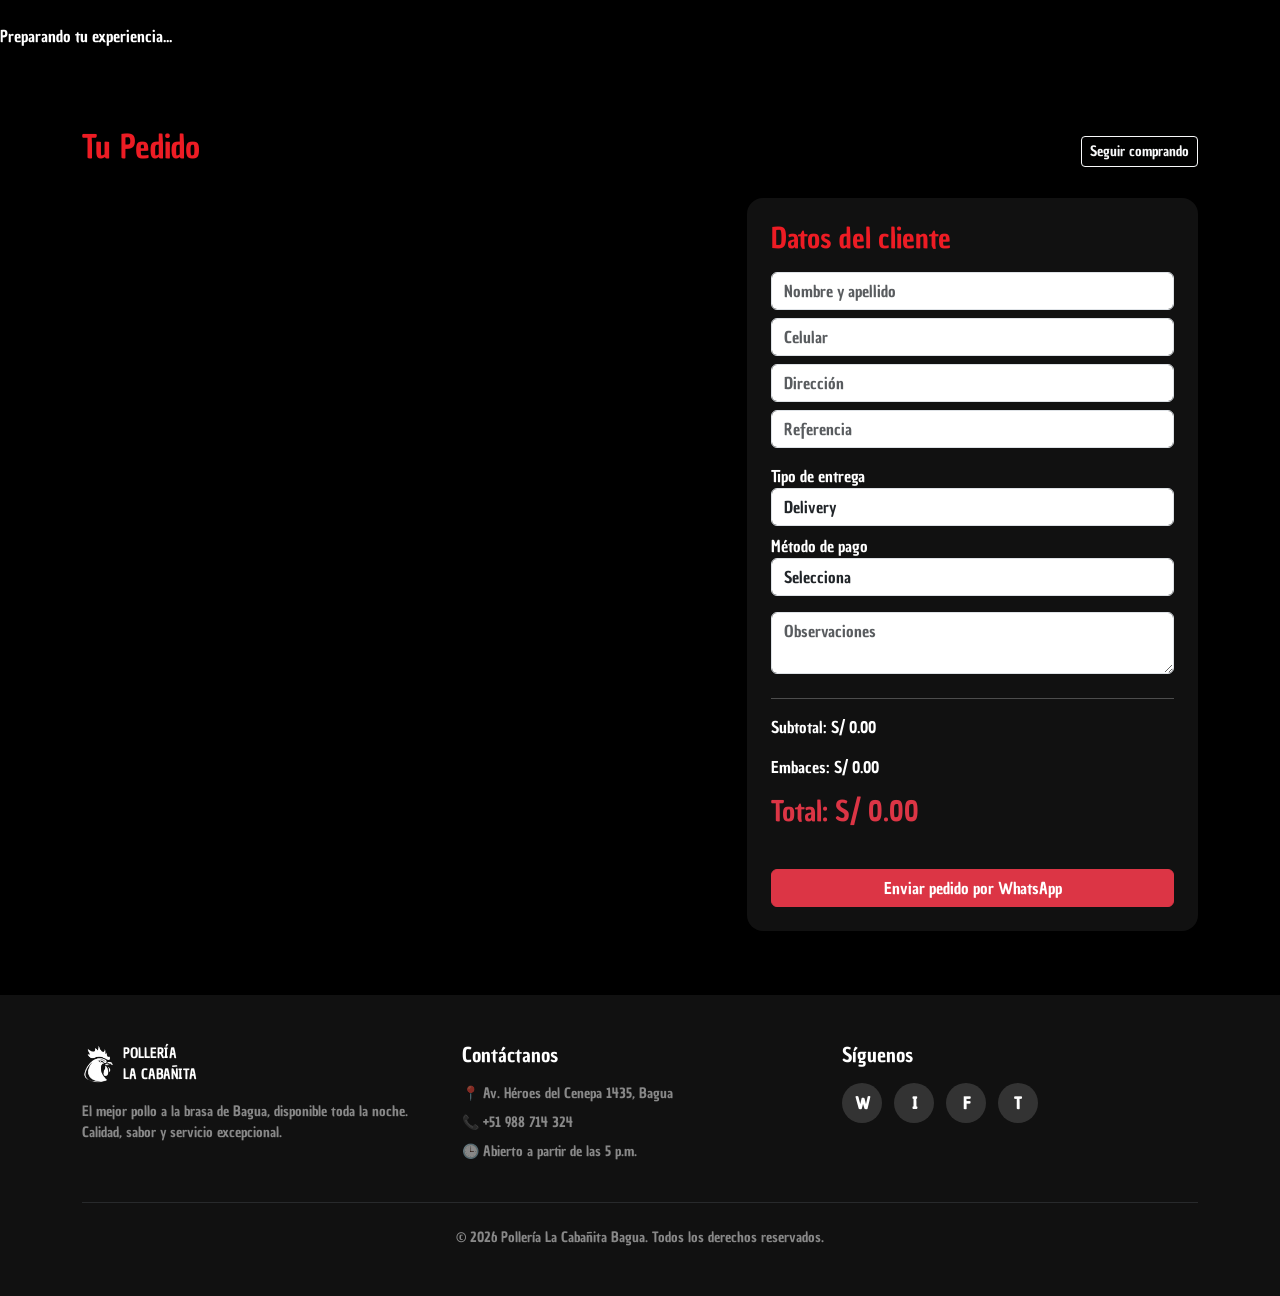
==== carrito.html @ 00429c3f "carga de la pagina" ====
<!DOCTYPE html>
<html lang="es">
 <head>
        <meta charset="UTF-8" />
        <meta name="viewport" content="width=device-width, initial-scale=1.0" />
        <meta
            name="description"
            content="Pollería La Cabañita en Bagua: pollo a la brasa, parrillas, combos y delivery."
        />

        <link rel="preconnect" href="https://fonts.googleapis.com" />
        <link rel="preconnect" href="https://fonts.gstatic.com" crossorigin />

        <link
            href="https://fonts.googleapis.com/css2?family=Chau+Philomene+One:ital@0;1&display=swap"
            rel="stylesheet"
        />

        <link
            href="https://cdn.jsdelivr.net/npm/bootstrap@5.3.3/dist/css/bootstrap.min.css"
            rel="stylesheet"
        />

        <link
            rel="stylesheet"
            href="https://cdn.jsdelivr.net/npm/bootstrap-icons@1.11.3/font/bootstrap-icons.min.css"
        />

        <link
            rel="icon"
            type="image/png"
            sizes="512x512"
            href="imagenes/favicon-cabanita.png"
        />

        <link
            rel="apple-touch-icon"
            href="imagenes/favicon-cabanita.png"
        />

        <link rel="stylesheet" href="style.css" />

        <title>Pollería La Cabañita | Carrito</title>
    </head>





<body>

        <aside id="pageLoader" class="page-loader" aria-hidden="true" aria-label="Cargando página">
            <figure class="loader-content">
                <img
                    src="https://raw.githubusercontent.com/DeysiSanchezHernandez/DESARROLLO_WEB_1/main/imagenes/LOGOBNPOS.png"
                    alt=""
                    class="loader-logo"
                />
                <span class="loader-ring" aria-hidden="true"></span>
                <figcaption>Preparando tu experiencia...</figcaption>
            </figure>
        </aside>




<main class="container section-space">

    <header class="cart-header mb-4">
        <h1 class="h2 title-red">Tu Pedido</h1>
        <a href="menu.html" class="btn btn-outline-light btn-sm">Seguir comprando</a>
    </header>

    <section class="row g-4">

    <!-- ================= LEFT: CARRITO ================= -->
    <section class="col-12 col-lg-7">
        <div id="cartItems"></div>
    </section>

    <!-- ================= RIGHT: FORM ================= -->
    <aside class="col-12 col-lg-5">

        <section class="card cart-summary p-4">

        <h3 class="title-red mb-3">Datos del cliente</h3>

        <input id="nombre" class="form-control mb-2" placeholder="Nombre y apellido">
        <input id="telefono" class="form-control mb-2" placeholder="Celular">

        <input id="direccion" class="form-control mb-2" placeholder="Dirección">
        <input id="referencia" class="form-control mb-2" placeholder="Referencia">

        <!-- tipo entrega -->
        <label class="mt-2">Tipo de entrega</label>
        <select id="entrega" class="form-control mb-2">
            <option value="delivery">Delivery</option>
            <option value="recojo">Recojo en local</option>
        </select>

        <!-- pago -->
        <label>Método de pago</label>
            <select id="pago" class="form-control mb-2">
            <option value="">Selecciona</option>
            <option value="yape">Yape</option>
            <option value="plin">Plin</option>
            <option value="tarjeta">Tarjeta</option>
            <option value="efectivo">Efectivo</option>
            </select>

        <!-- efectivo monto -->
        <input id="monto" class="form-control mb-2 d-none" placeholder="¿Con cuánto pagas?">

        <!-- info pagos -->
        <div id="infoPago" class="small text-warning mb-2"></div>

        <textarea id="detalles" class="form-control mb-2" placeholder="Observaciones"></textarea>

        <hr>

        <div id="resumenTotal" class="mb-3"></div>

        <button class="btn btn-danger w-100 mt-3" onclick="enviarPedido()">
            Enviar pedido por WhatsApp
        </button>

        </section>

        </aside>

    </section>
</main>


<footer class="footer py-5 text-white-50">
        <section class="container">
            <section class="row g-4">
                <aside class="col-12 col-md-4">
                    <section class="footer-brand mb-3">
                        <img src="./imagenes/LOGOBNPOS.png" alt="Logo Blanco" class="footer-logo">
                        <header>
                            <span class="text-white d-block small">POLLERÍA</span>
                            <span class="text-white d-block small">LA CABAÑITA</span>
                        </header>
                    </section>
                    <p class="small">El mejor pollo a la brasa de Bagua, disponible toda la noche. Calidad, sabor y servicio excepcional.</p>
                </aside>

                <section class="col-12 col-md-4">
                    <h4 class="h5 text-white mb-3">Contáctanos</h4>
                    <ul class="list-unstyled small">
                        <li class="mb-2">📍 Av. Héroes del Cenepa 1435, Bagua</li>
                        <li class="mb-2">📞 +51 988 714 324</li>
                        <li class="mb-2">🕒 Abierto a partir de las 5 p.m.</li>
                    </ul>
                </section>

                <section class="col-12 col-md-4">
                    <h4 class="h5 text-white mb-3">Síguenos</h4>
                    <nav class="social-nav" aria-label="Redes sociales">
                        <a href="https://wa.me/51930838877" target="_blank" class="social-icon-circle" title="WhatsApp">W</a>
                        <a href="https://www.instagram.com/polleria_la_cabanita/" target="_blank" class="social-icon-circle" title="Instagram">I</a>
                        <a href="https://web.facebook.com/" target="_blank" class="social-icon-circle" title="Facebook">F</a>
                        <a href="https://www.tiktok.com/" target="_blank" class="social-icon-circle" title="TikTok">T</a>
                    </nav>
                </section>
            </section>

            <hr class="border-secondary my-4">
            <p class="text-center small text-white-50 mb-0">&copy; 2026 Pollería La Cabañita Bagua. Todos los derechos reservados.</p>
        </section>
    </footer>

    
<script src="https://cdn.jsdelivr.net/npm/bootstrap@5.3.2/dist/js/bootstrap.bundle.min.js"></script>
<script src="app.js"></script>
</body>
</html>
---- style.css ----
@import url('https://fonts.googleapis.com/css2?family=Chau+Philomene+One:ital@0;1&display=swap');

:root {
  --rojo-cabanita: #ed1c24;
  --rojo-oscuro: #bd2130;
  --negro-principal: #000000;
  --negro-suave: #111111;
  --vino: #460d0d;
  --blanco: #ffffff;
  --gris-claro: #f8f9fa;
  --fuente-principal: 'Chau Philomene One', sans-serif;
}

* {
  box-sizing: border-box;
}

html {
  scroll-behavior: smooth;
  scroll-padding-top: 130px;
}

body {
  margin: 0;
  overflow-x: hidden;
  font-family: var(--fuente-principal);
  background-color: var(--negro-principal);
  color: var(--blanco);
}

img {
  max-width: 100%;
  height: auto;
}

a {
  text-decoration: none;
}

.header {
  background-color: var(--negro-principal);
  box-shadow: 0 2px 10px rgba(255, 255, 255, 0.08);
  z-index: 1030;
}

.brand-link {
  display: inline-flex;
  align-items: center;
  gap: 0.5rem;
}

.brand-logo {
  height: 39px;
  width: auto;
  object-fit: contain;
}

.brand-name {
  display: flex;
  flex-direction: column;
  line-height: 1.05;
}

.logo-title,
.title-red {
  color: var(--rojo-cabanita) !important;
}

.logo-subtitle {
  color: var(--blanco);
  font-size: 0.85rem;
}

.nav-link {
  color: rgba(255, 255, 255, 0.85) !important;
  transition: color 0.3s ease;
}

.nav-link:hover,
.nav-link.active {
  color: var(--rojo-cabanita) !important;
}

.nav-cart {
  color: #ffc107 !important;
}

.hero {
  display: flex;
  align-items: center;
  min-height: 55vh;
  padding: 4rem 0;
  background-size: cover;
  background-position: center;
  background-repeat: no-repeat;
}

.hero-home {
  min-height: 70vh;
  background-image: linear-gradient(rgba(0, 0, 0, 0.72), rgba(0, 0, 0, 0.72)), url('./imagenes/FONDOINDEX.png');
}

.hero-menu {
  background-image: linear-gradient(rgba(0, 0, 0, 0.74), rgba(0, 0, 0, 0.74)), url('./imagenes/FONDOMENÚ.png');
}

.hero-nosotros {
  background-image: linear-gradient(rgba(0, 0, 0, 0.74), rgba(0, 0, 0, 0.74)), url('./imagenes/FONDOINDEX.png');
}

.hero-contact {
  background-image: linear-gradient(rgba(0, 0, 0, 0.74), rgba(0, 0, 0, 0.74)), url('./imagenes/FONDOINDEX.png');
}

.hero-actions {
  display: flex;
  flex-direction: column;
  gap: 1rem;
  align-items: center;
}

.section-space {
  padding-top: 4rem;
  padding-bottom: 4rem;
}

.section-dark {
  background-color: var(--negro-suave);
}

.btn-cabanita {
  background-color: var(--rojo-cabanita) !important;
  color: var(--blanco) !important;
  border: none !important;
  padding: 0.65rem 1.5rem;
  border-radius: 0.5rem;
  transition: background-color 0.3s ease, transform 0.2s ease;
}

.btn-cabanita:hover {
  background-color: var(--rojo-oscuro) !important;
  color: var(--blanco) !important;
  transform: translateY(-2px);
}

.btn-whatsapp {
  display: inline-flex;
  align-items: center;
  justify-content: center;
  background-color: #25d366;
  color: var(--blanco) !important;
  font-weight: 600;
  border: none;
  border-radius: 999px;
  padding: 0.75rem 1.5rem;
  transition: background-color 0.3s ease, transform 0.2s ease;
}

.btn-whatsapp:hover {
  background-color: #20ba5a;
  transform: translateY(-2px);
}

.card {
  border: none;
  border-radius: 1rem;
  overflow: hidden;
}

.card-img-top {
  height: 220px;
  object-fit: cover;
}

.product-card {
  background-color: var(--blanco);
  color: #1a1a1a;
}

.product-card .card-title,
.product-card .card-text {
  color: #1a1a1a;
}

.card-footer-action {
  display: flex;
  flex-direction: column;
  gap: 1rem;
  margin-top: 1rem;
}

.testimonial-card {
  background-color: var(--vino);
  color: #ececec;
}

.testimonial-card .blockquote-footer {
  color: var(--rojo-cabanita);
}

.testimonial-card small {
  color: #b89494;
}

.benefit-card,
.mission-card {
  background-color: var(--vino);
  color: var(--blanco);
}

.icon-circle,
.info-icon {
  display: inline-flex;
  align-items: center;
  justify-content: center;
  width: 60px;
  min-width: 60px;
  height: 60px;
  margin-bottom: 1rem;
  border-radius: 50%;
  font-size: 2rem;
  background-color: rgba(237, 28, 36, 0.15);
}

.mission-heading,
.contact-item {
  display: flex;
  align-items: flex-start;
  gap: 1rem;
}

.menu-tabs {
  gap: 0.5rem;
  overflow-x: auto;
  scrollbar-width: none;
}

.menu-tabs::-webkit-scrollbar {
  display: none;
}

.menu-category {
  margin-bottom: 4rem;
}

.menu-category-title {
  border-bottom: 1px solid #6c757d;
  padding-bottom: 0.75rem;
  margin-bottom: 1.5rem;
}

.cart-header {
  display: flex;
  flex-direction: column;
}

.cart-card {
  background-color: var(--blanco);
  color: #1a1a1a;
}

.cart-item-content {
  display: flex;
  flex-direction: column;
  gap: 1rem;
}

.cart-item-actions {
  display: flex;
  flex-direction: column;
  gap: 0.75rem;
  align-items: flex-start;
}

.cart-summary {
  background-color: var(--negro-suave);
  color: var(--blanco);
}

.summary-row {
  display: flex;
  justify-content: space-between;
  gap: 1rem;
  margin-bottom: 0.75rem;
}

.total-row {
  align-items: center;
  font-size: 1.25rem;
  font-weight: bold;
}

.values-list {
  max-width: 820px;
}

.value-row {
  display: flex;
  flex-direction: column;
  gap: 0.5rem;
  padding: 1rem 0;
  border-bottom: 1px dashed #6c757d;
}

.value-dot {
  display: none;
}

.team-img {
  height: 260px;
  object-fit: cover;
}

.map-frame {
  height: 320px;
  border-radius: 1rem;
  overflow: hidden;
  background-color: var(--gris-claro);
}

.map-frame img {
  width: 100%;
  height: 100%;
  object-fit: contain;
}

.faq-box {
  max-width: 820px;
}

.accordion-button {
  color: #1a1a1a !important;
  background-color: var(--blanco) !important;
}

.accordion-button:not(.collapsed) {
  color: var(--rojo-cabanita) !important;
  background-color: rgba(237, 28, 36, 0.12) !important;
  box-shadow: none !important;
}

.accordion-button:focus {
  box-shadow: 0 0 0 0.25rem rgba(237, 28, 36, 0.25) !important;
}

.footer {
  background-color: var(--negro-suave);
}

.footer-brand {
  display: flex;
  align-items: center;
  gap: 0.5rem;
}

.footer-logo {
  height: 39px;
  width: auto;
  object-fit: contain;
}

.social-nav {
  display: flex;
  gap: 0.75rem;
  flex-wrap: wrap;
}

.social-icon-circle {
  display: inline-flex;
  align-items: center;
  justify-content: center;
  width: 40px;
  height: 40px;
  background-color: #333333;
  color: var(--blanco);
  border-radius: 50%;
  font-weight: bold;
  transition: background-color 0.3s ease, transform 0.2s ease;
}

.social-icon-circle:hover {
  background-color: var(--rojo-cabanita);
  color: var(--blanco);
  transform: translateY(-2px);
}

@media (min-width: 768px) {
  .hero-actions {
    flex-direction: row;
    justify-content: center;
  }

  .hero {
    min-height: 60vh;
  }

  .hero-home {
    min-height: 74vh;
  }

  .card-img-top {
    height: 240px;
  }

  .card-footer-action {
    flex-direction: row;
    align-items: center;
    justify-content: space-between;
  }

  .cart-header {
    flex-direction: row;
    align-items: center;
    justify-content: space-between;
  }

  .cart-item-content {
    flex-direction: row;
    align-items: center;
    justify-content: space-between;
  }

  .cart-item-actions {
    flex-direction: row;
    align-items: center;
    justify-content: space-between;
  }

  .value-row {
    flex-direction: row;
    align-items: center;
    justify-content: space-between;
  }

  .value-dot {
    display: block;
    flex-grow: 1;
    border-bottom: 2px dotted #6c757d;
    margin: 0 1rem;
  }

  .map-frame {
    height: 420px;
  }
}

@media (min-width: 1024px) {
  .hero {
    min-height: 65vh;
  }

  .hero-home {
    min-height: 78vh;
  }

  .card-img-top {
    height: 260px;
  }

  .brand-logo {
    height: 39px;
    width: auto;
  }

  .logo-subtitle {
    font-size: 0.95rem;
  }
}

.mobile-carousel {
  padding-bottom: 3.5rem;
}

.mobile-carousel .carousel-inner {
  overflow: visible;
}

.mobile-slide-card {
  min-height: 240px;
  display: flex;
  flex-direction: column;
  justify-content: space-between;
}

.mobile-carousel-indicators {
  position: static;
  margin-top: 1.25rem;
  margin-bottom: 0;
}

.mobile-carousel-indicators [data-bs-target] {
  width: 11px;
  height: 11px;
  border-radius: 50%;
  background-color: var(--rojo-cabanita);
}

.mobile-carousel-control {
  top: auto;
  bottom: 0;
  width: 2.4rem;
  height: 2.4rem;
  border-radius: 50%;
  background-color: rgba(237, 28, 36, 0.85);
  opacity: 1;
}

.mobile-carousel .carousel-control-prev {
  left: calc(50% - 4rem);
}

.mobile-carousel .carousel-control-next {
  right: calc(50% - 4rem);
}

.badge-cart {
  background-color: red;
  color: white;
  font-size: 12px;
  padding: 3px 7px;
  border-radius: 50%;
  margin-left: 6px;
  display: inline-block;
  min-width: 20px;
  text-align: center;
}
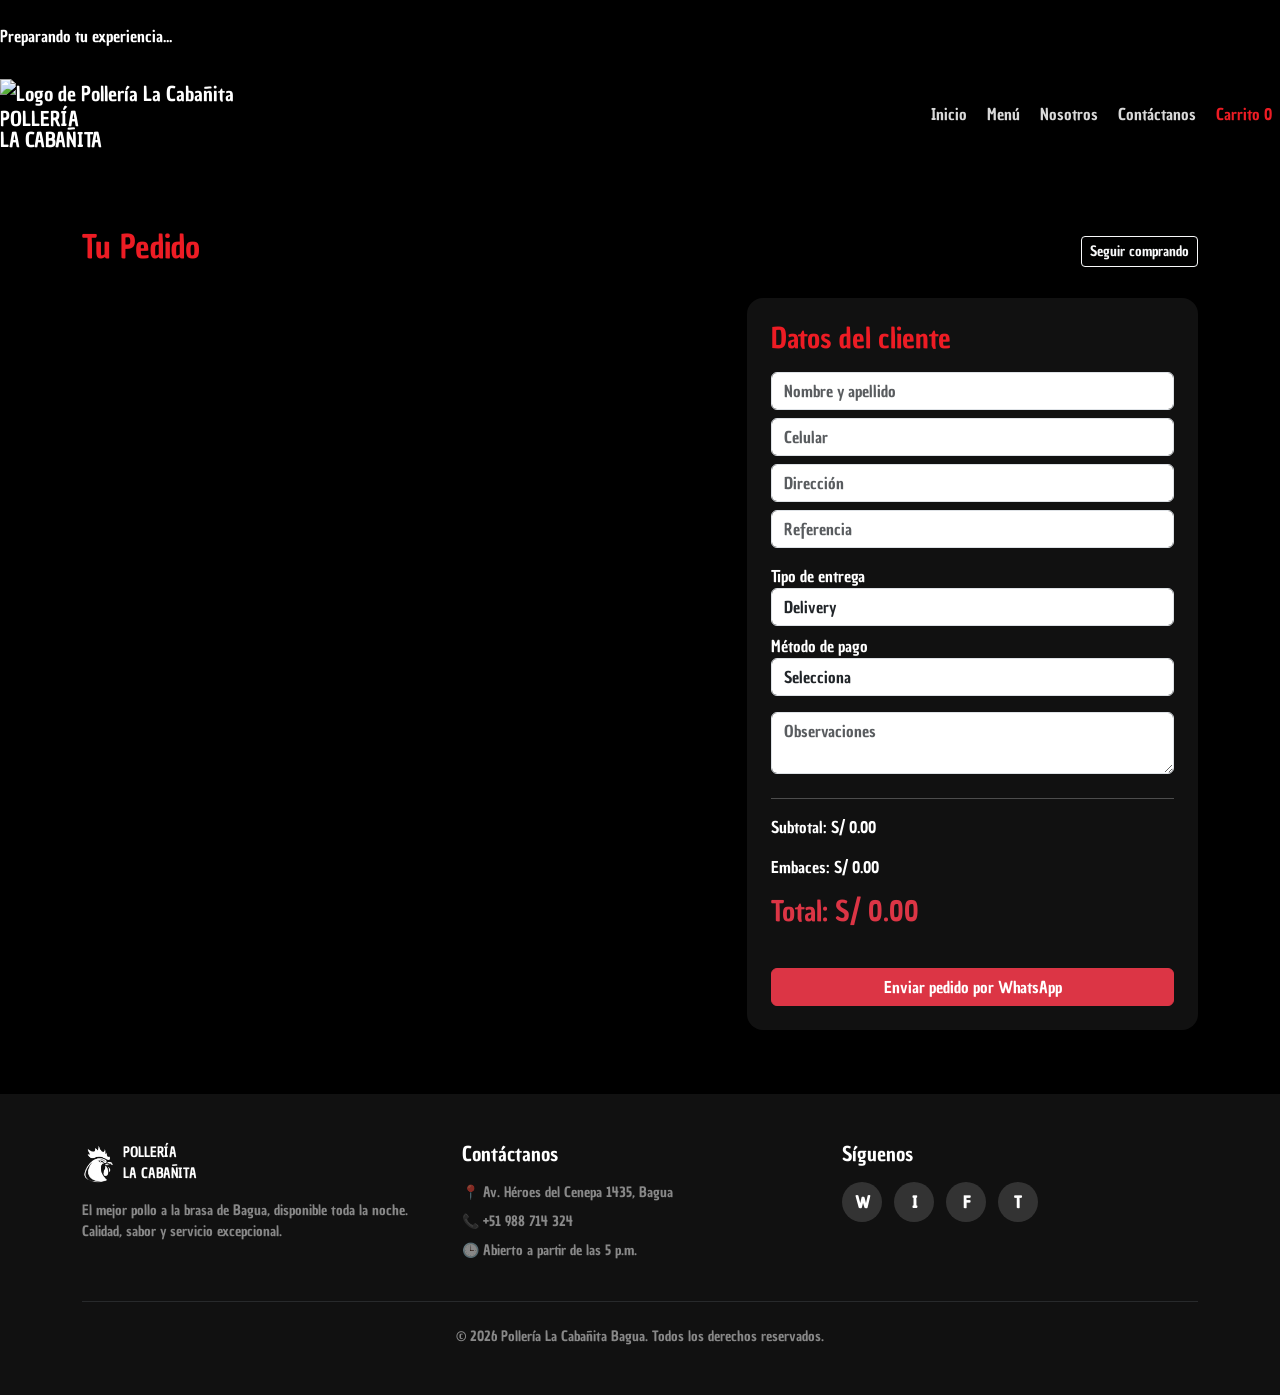
==== commit 82f6f4c1: "modificasion del menu principal" ====
--- a/carrito.html
+++ b/carrito.html
@@ -60,6 +60,51 @@
                 <figcaption>Preparando tu experiencia...</figcaption>
             </figure>
         </aside>
+
+
+        
+
+        <header class="site-header sticky-top">
+            <nav
+                class="navbar navbar-expand-lg navbar-dark container-fluid py-2"
+                aria-label="Navegación principal"
+            >
+                <a class="navbar-brand brand" href="index.html">
+                    <img
+                        src="https://raw.githubusercontent.com/DeysiSanchezHernandez/DESARROLLO_WEB_1/main/imagenes/LOGOBNPOS.png"
+                        alt="Logo de Pollería La Cabañita"
+                    /><span class="brand-name" aria-label="Pollería La Cabañita"><span>POLLERÍA</span><span>LA CABAÑITA</span></span></a
+                >
+                <button
+                    class="navbar-toggler"
+                    type="button"
+                    data-bs-toggle="collapse"
+                    data-bs-target="#menuPrincipal"
+                    aria-controls="menuPrincipal"
+                    aria-expanded="false"
+                    aria-label="Abrir navegación"
+                >
+                    <span class="navbar-toggler-icon"></span>
+                </button>
+                <section class="collapse navbar-collapse" id="menuPrincipal">
+                    <ul class="navbar-nav ms-auto align-items-lg-center gap-lg-1">
+                        <li class="nav-item"><a class="nav-link" href="index.html">Inicio</a></li>
+                        <li class="nav-item"><a class="nav-link" href="menu.html">Menú</a></li>
+                        <li class="nav-item">
+                            <a class="nav-link" href="nosotros.html">Nosotros</a>
+                        </li>
+                        <li class="nav-item">
+                            <a class="nav-link" href="contactanos.html">Contáctanos</a>
+                        </li>
+                        <li class="nav-item">
+                            <a class="nav-link active" href="carrito.html"
+                                >Carrito <span id="cartCount" class="cart-count">0</span></a
+                            >
+                        </li>
+                    </ul>
+                </section>
+            </nav>
+        </header>
 
 
 
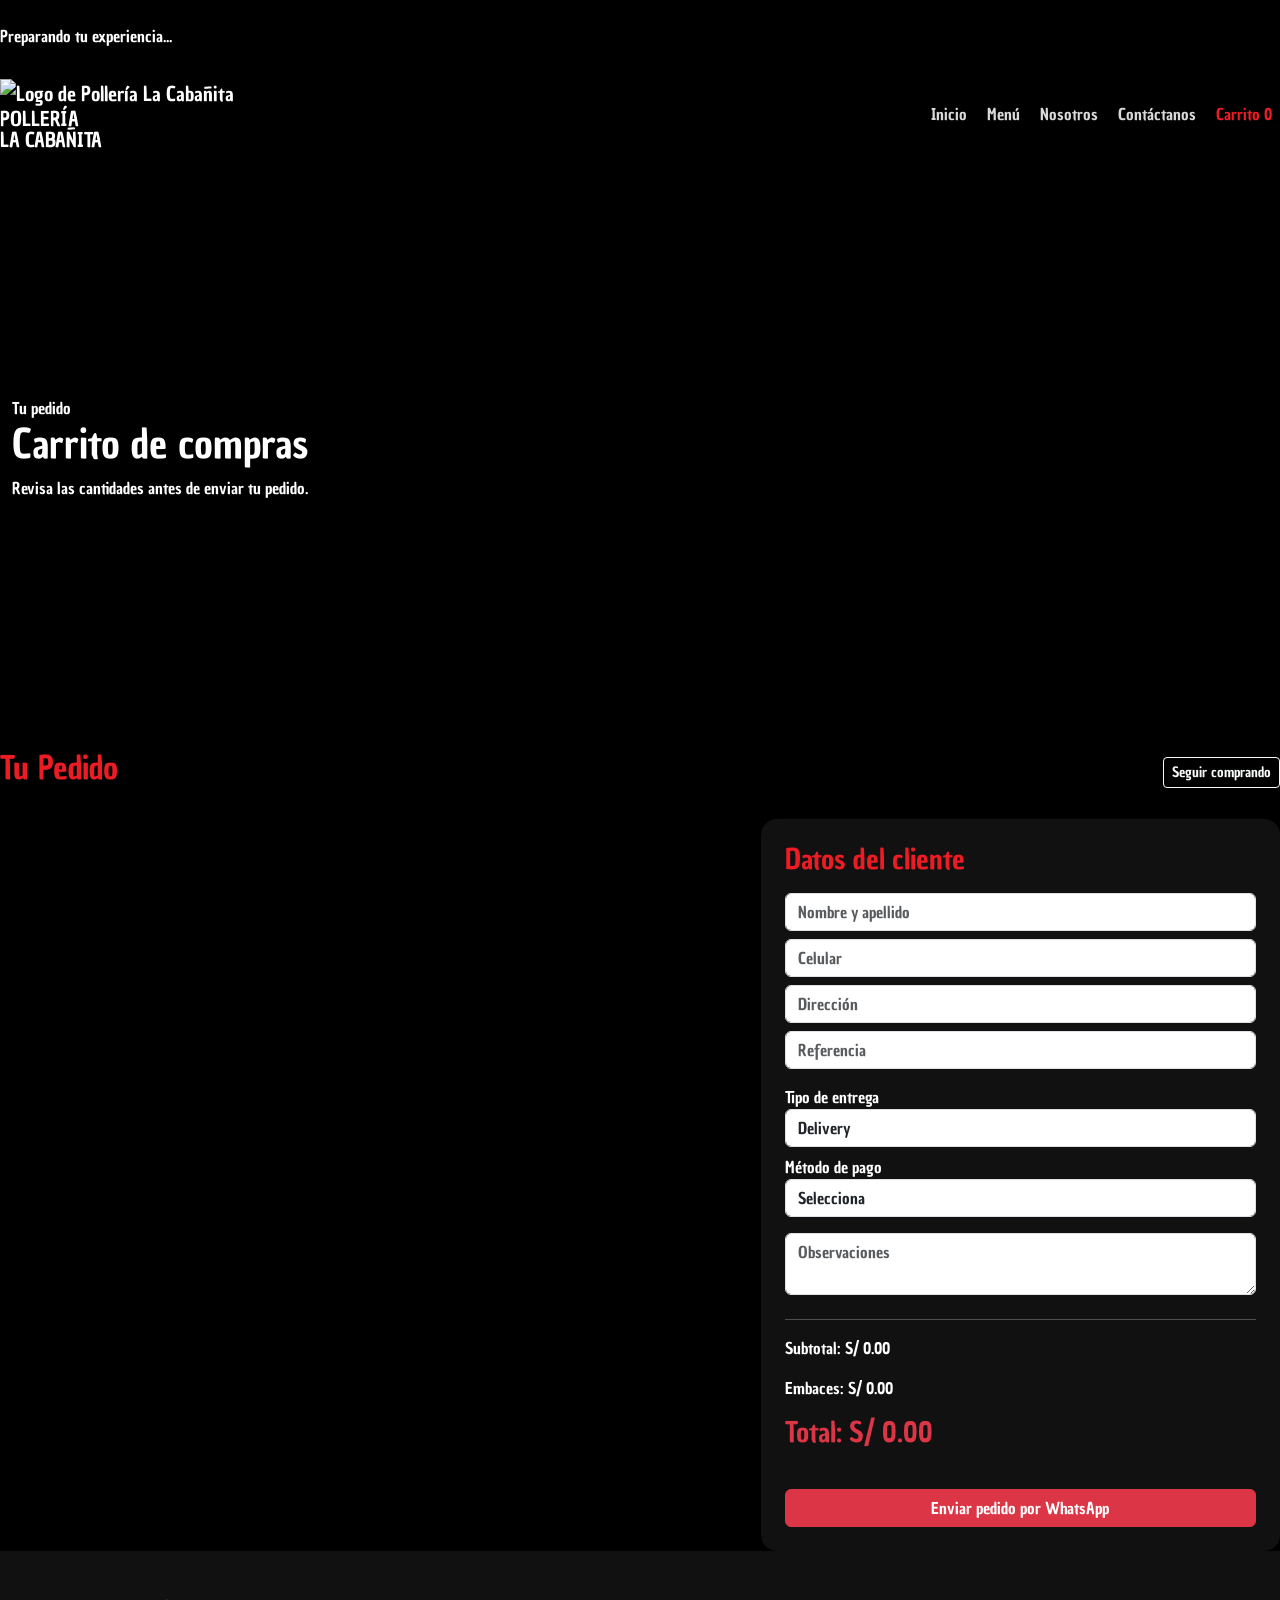
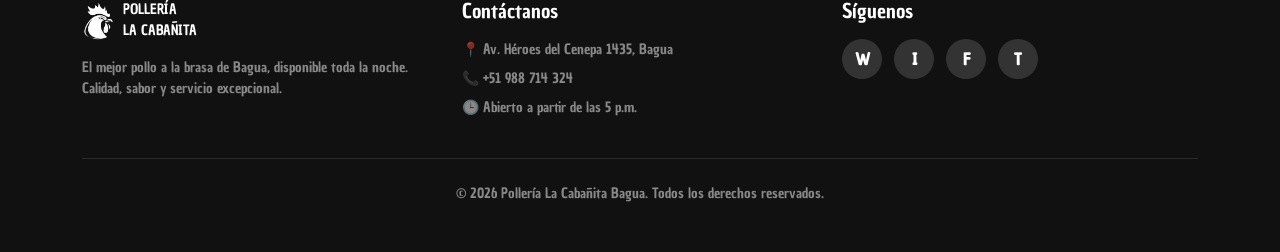
==== commit 2bbe4711: "nuvo titulos de carrito para ,mejorar la experiensia" ====
--- a/carrito.html
+++ b/carrito.html
@@ -62,7 +62,7 @@
         </aside>
 
 
-        
+
 
         <header class="site-header sticky-top">
             <nav
@@ -109,7 +109,17 @@
 
 
 
-<main class="container section-space">
+<main>
+
+            <section class="hero compact hero-cart">
+                <article class="container-fluid hero-content">
+                    <span class="eyebrow">Tu pedido</span>
+                    <h1>Carrito de compras</h1>
+                    <p>Revisa las cantidades antes de enviar tu pedido.</p>
+                </article>
+            </section>
+
+
 
     <header class="cart-header mb-4">
         <h1 class="h2 title-red">Tu Pedido</h1>
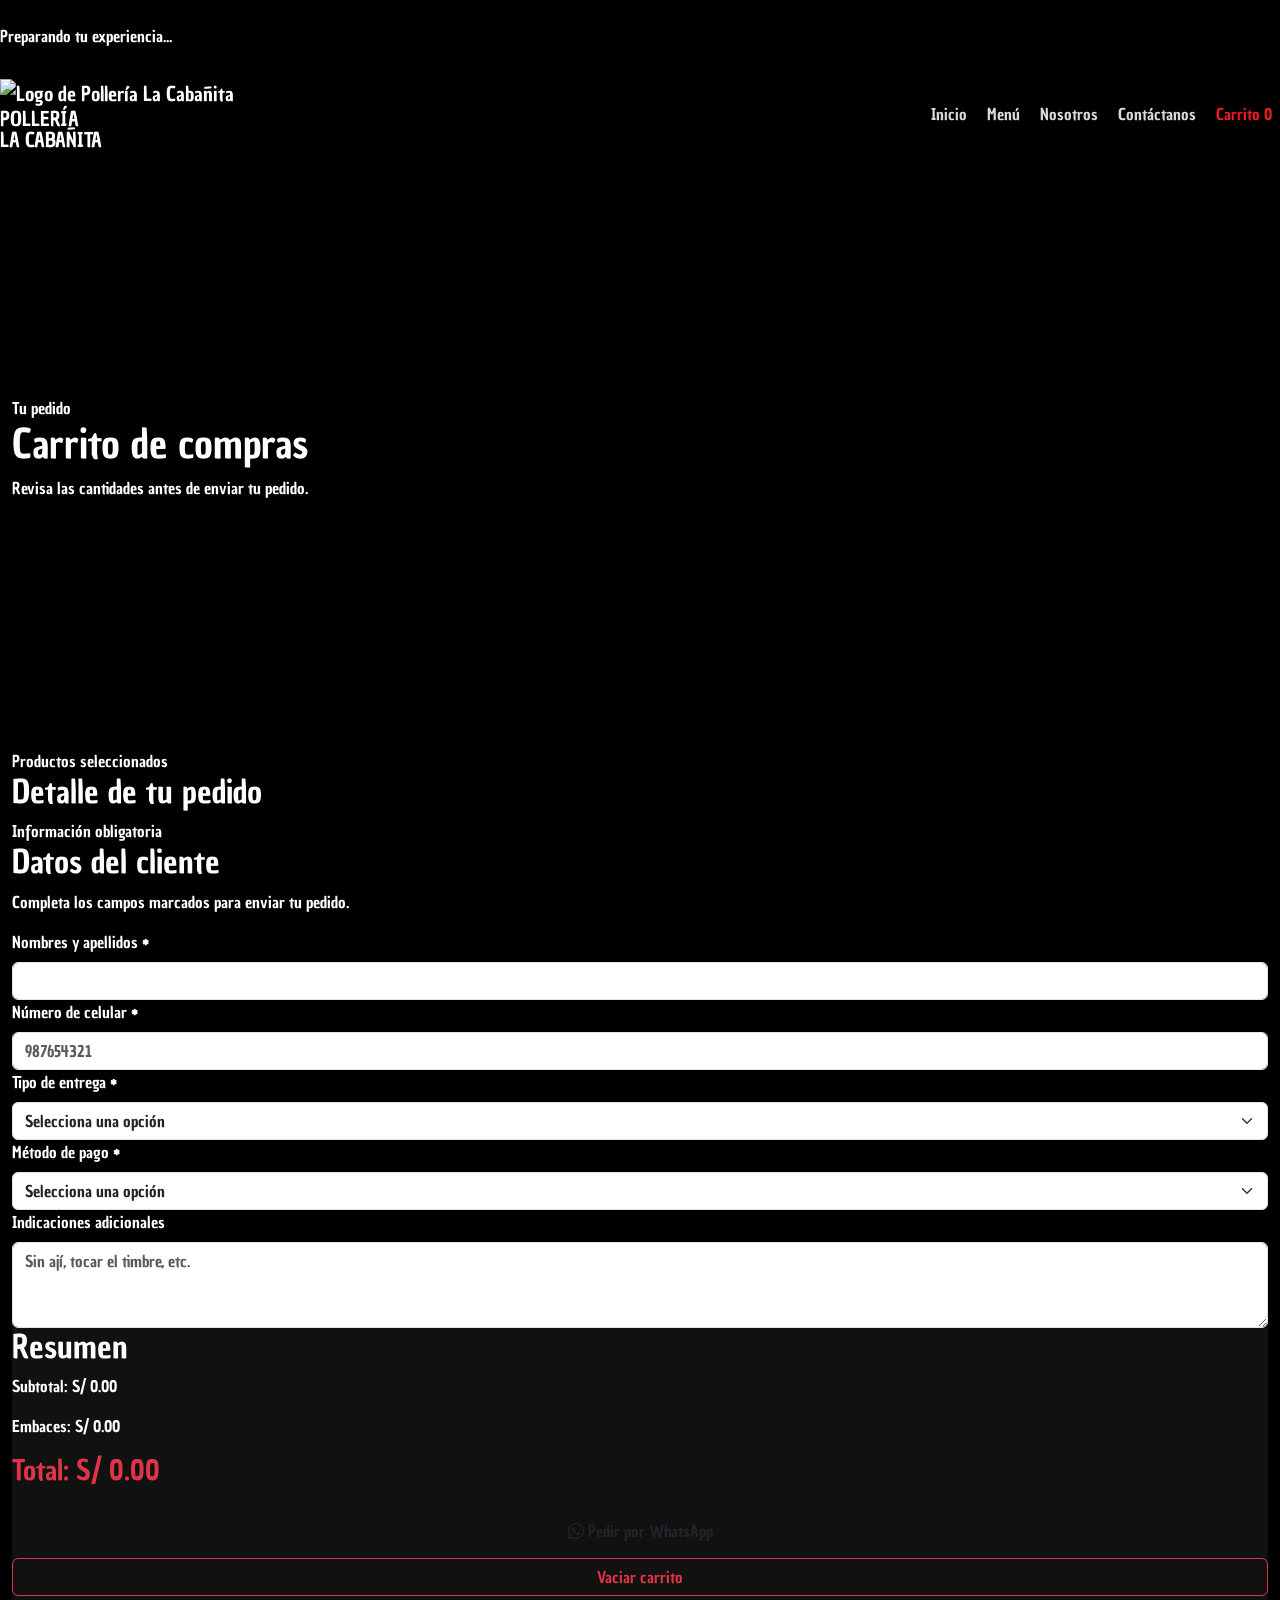
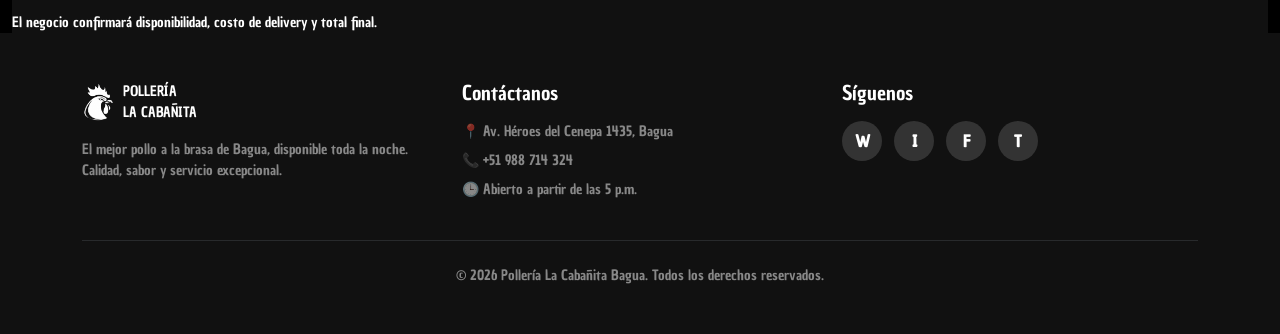
==== commit 6168ec50: "nuevo formulario para pedir los datos de los clientes" ====
--- a/carrito.html
+++ b/carrito.html
@@ -120,71 +120,189 @@
             </section>
 
 
-
-    <header class="cart-header mb-4">
-        <h1 class="h2 title-red">Tu Pedido</h1>
-        <a href="menu.html" class="btn btn-outline-light btn-sm">Seguir comprando</a>
-    </header>
-
-    <section class="row g-4">
-
-    <!-- ================= LEFT: CARRITO ================= -->
-    <section class="col-12 col-lg-7">
-        <div id="cartItems"></div>
-    </section>
-
-    <!-- ================= RIGHT: FORM ================= -->
-    <aside class="col-12 col-lg-5">
-
-        <section class="card cart-summary p-4">
-
-        <h3 class="title-red mb-3">Datos del cliente</h3>
-
-        <input id="nombre" class="form-control mb-2" placeholder="Nombre y apellido">
-        <input id="telefono" class="form-control mb-2" placeholder="Celular">
-
-        <input id="direccion" class="form-control mb-2" placeholder="Dirección">
-        <input id="referencia" class="form-control mb-2" placeholder="Referencia">
-
-        <!-- tipo entrega -->
-        <label class="mt-2">Tipo de entrega</label>
-        <select id="entrega" class="form-control mb-2">
-            <option value="delivery">Delivery</option>
-            <option value="recojo">Recojo en local</option>
-        </select>
-
-        <!-- pago -->
-        <label>Método de pago</label>
-            <select id="pago" class="form-control mb-2">
-            <option value="">Selecciona</option>
-            <option value="yape">Yape</option>
-            <option value="plin">Plin</option>
-            <option value="tarjeta">Tarjeta</option>
-            <option value="efectivo">Efectivo</option>
-            </select>
-
-        <!-- efectivo monto -->
-        <input id="monto" class="form-control mb-2 d-none" placeholder="¿Con cuánto pagas?">
-
-        <!-- info pagos -->
-        <div id="infoPago" class="small text-warning mb-2"></div>
-
-        <textarea id="detalles" class="form-control mb-2" placeholder="Observaciones"></textarea>
-
-        <hr>
-
-        <div id="resumenTotal" class="mb-3"></div>
-
-        <button class="btn btn-danger w-100 mt-3" onclick="enviarPedido()">
-            Enviar pedido por WhatsApp
-        </button>
-
-        </section>
-
-        </aside>
-
-    </section>
-</main>
+    <section class="section cart-page">
+                <article class="container-fluid">
+                    <section class="cart-page-grid" aria-label="Pedido y datos del cliente">
+                        <section class="cart-column">
+                            <header class="cart-column-header">
+                                <span class="eyebrow">Productos seleccionados</span>
+                                <h2>Detalle de tu pedido</h2>
+                            </header>
+                            <section id="cartItems" class="cart-list" aria-live="polite"></section>
+                        </section>
+                        <aside class="checkout-column" aria-label="Datos para completar el pedido">
+                            <form id="formPedido" class="customer-form" novalidate>
+                                <header class="checkout-header">
+                                    <span class="eyebrow">Información obligatoria</span>
+                                    <h2>Datos del cliente</h2>
+                                    <p>Completa los campos marcados para enviar tu pedido.</p>
+                                </header>
+                                <fieldset class="customer-fields">
+                                    <legend class="visually-hidden">Información personal</legend>
+                                    <label class="form-label" for="clienteNombre"
+                                        >Nombres y apellidos *</label
+                                    >
+                                    <input
+                                        class="form-control"
+                                        id="clienteNombre"
+                                        name="clienteNombre"
+                                        type="text"
+                                        minlength="3"
+                                        maxlength="80"
+                                        autocomplete="name"
+                                        required
+                                    />
+                                    <p class="invalid-feedback">Escribe tus nombres y apellidos.</p>
+                                    <label class="form-label" for="clienteTelefono"
+                                        >Número de celular *</label
+                                    >
+                                    <input
+                                        class="form-control"
+                                        id="clienteTelefono"
+                                        name="clienteTelefono"
+                                        type="tel"
+                                        inputmode="numeric"
+                                        pattern="[0-9]{9}"
+                                        maxlength="9"
+                                        autocomplete="tel"
+                                        placeholder="987654321"
+                                        required
+                                    />
+                                    <p class="invalid-feedback">
+                                        Ingresa un celular peruano de 9 dígitos.
+                                    </p>
+                                    <label class="form-label" for="tipoEntrega"
+                                        >Tipo de entrega *</label
+                                    >
+                                    <select
+                                        class="form-select"
+                                        id="tipoEntrega"
+                                        name="tipoEntrega"
+                                        required
+                                    >
+                                        <option value="">Selecciona una opción</option>
+                                        <option value="Delivery">Delivery</option>
+                                        <option value="Recojo en tienda">Recojo en tienda</option>
+                                    </select>
+                                    <p class="invalid-feedback">Selecciona el tipo de entrega.</p>
+                                    <section id="camposDelivery" class="delivery-fields" hidden>
+                                        <label class="form-label" for="clienteDireccion"
+                                            >Dirección de entrega *</label
+                                        >
+                                        <input
+                                            class="form-control"
+                                            id="clienteDireccion"
+                                            name="clienteDireccion"
+                                            type="text"
+                                            maxlength="140"
+                                            autocomplete="street-address"
+                                            placeholder="Calle, avenida, número y sector"
+                                        />
+                                        <label class="form-label" for="clienteReferencia"
+                                            >Referencia *</label
+                                        >
+                                        <textarea
+                                            class="form-control"
+                                            id="clienteReferencia"
+                                            name="clienteReferencia"
+                                            rows="3"
+                                            maxlength="180"
+                                            placeholder="Frente a..., cerca de..."
+                                        ></textarea>
+                                    </section>
+                                    <label class="form-label" for="metodoPago"
+                                        >Método de pago *</label
+                                    >
+                                    <select
+                                        class="form-select"
+                                        id="metodoPago"
+                                        name="metodoPago"
+                                        required
+                                    >
+                                        <option value="">Selecciona una opción</option>
+                                        <option value="Efectivo">Efectivo</option>
+                                        <option value="Yape">Yape</option>
+                                        <option value="Plin">Plin</option>
+                                        <option value="Tarjeta">Tarjeta</option>
+                                    </select>
+                                    <p class="invalid-feedback">Selecciona un método de pago.</p>
+                                    <section id="camposEfectivo" class="cash-fields" hidden>
+                                        <label class="form-label" for="montoEfectivo"
+                                            >¿Con cuánto pagará? *</label
+                                        >
+                                        <input
+                                            class="form-control"
+                                            id="montoEfectivo"
+                                            name="montoEfectivo"
+                                            type="number"
+                                            min="0"
+                                            step="0.10"
+                                            inputmode="decimal"
+                                            placeholder="Ejemplo: 50.00"
+                                        />
+                                        <p
+                                            id="mensajeVuelto"
+                                            class="change-message"
+                                            aria-live="polite"
+                                        ></p>
+                                    </section>
+                                    <label class="form-label" for="clienteNotas"
+                                        >Indicaciones adicionales</label
+                                    >
+                                    <textarea
+                                        class="form-control"
+                                        id="clienteNotas"
+                                        name="clienteNotas"
+                                        rows="3"
+                                        maxlength="220"
+                                        placeholder="Sin ají, tocar el timbre, etc."
+                                    ></textarea>
+                                </fieldset>
+                                <section class="cart-summary">
+                                    <h2>Resumen</h2>
+                                    <section id="resumenTotal" aria-live="polite"></section>
+                                    <button
+                                        id="btnWhatsapp"
+                                        class="btn btn-brand w-100 mt-3"
+                                        type="submit"
+                                    >
+                                        <i class="bi bi-whatsapp" aria-hidden="true"></i> Pedir por
+                                        WhatsApp
+                                    </button>
+                                    <button
+                                        id="vaciarCarrito"
+                                        class="btn btn-outline-danger w-100 mt-2"
+                                        type="button"
+                                    >
+                                        Vaciar carrito
+                                    </button>
+                                    <p
+                                        id="mensajePedido"
+                                        class="form-message mt-3 mb-0"
+                                        aria-live="assertive"
+                                    ></p>
+                                    <small class="d-block mt-3"
+                                        >El negocio confirmará disponibilidad, costo de delivery y
+                                        total final.</small
+                                    >
+                                </section>
+                            </form>
+                        </aside>
+                    </section>
+                </article>
+            </section>
+        </main>
+
+
+
+
+
+
+
+
+
+
+
 
 
 <footer class="footer py-5 text-white-50">
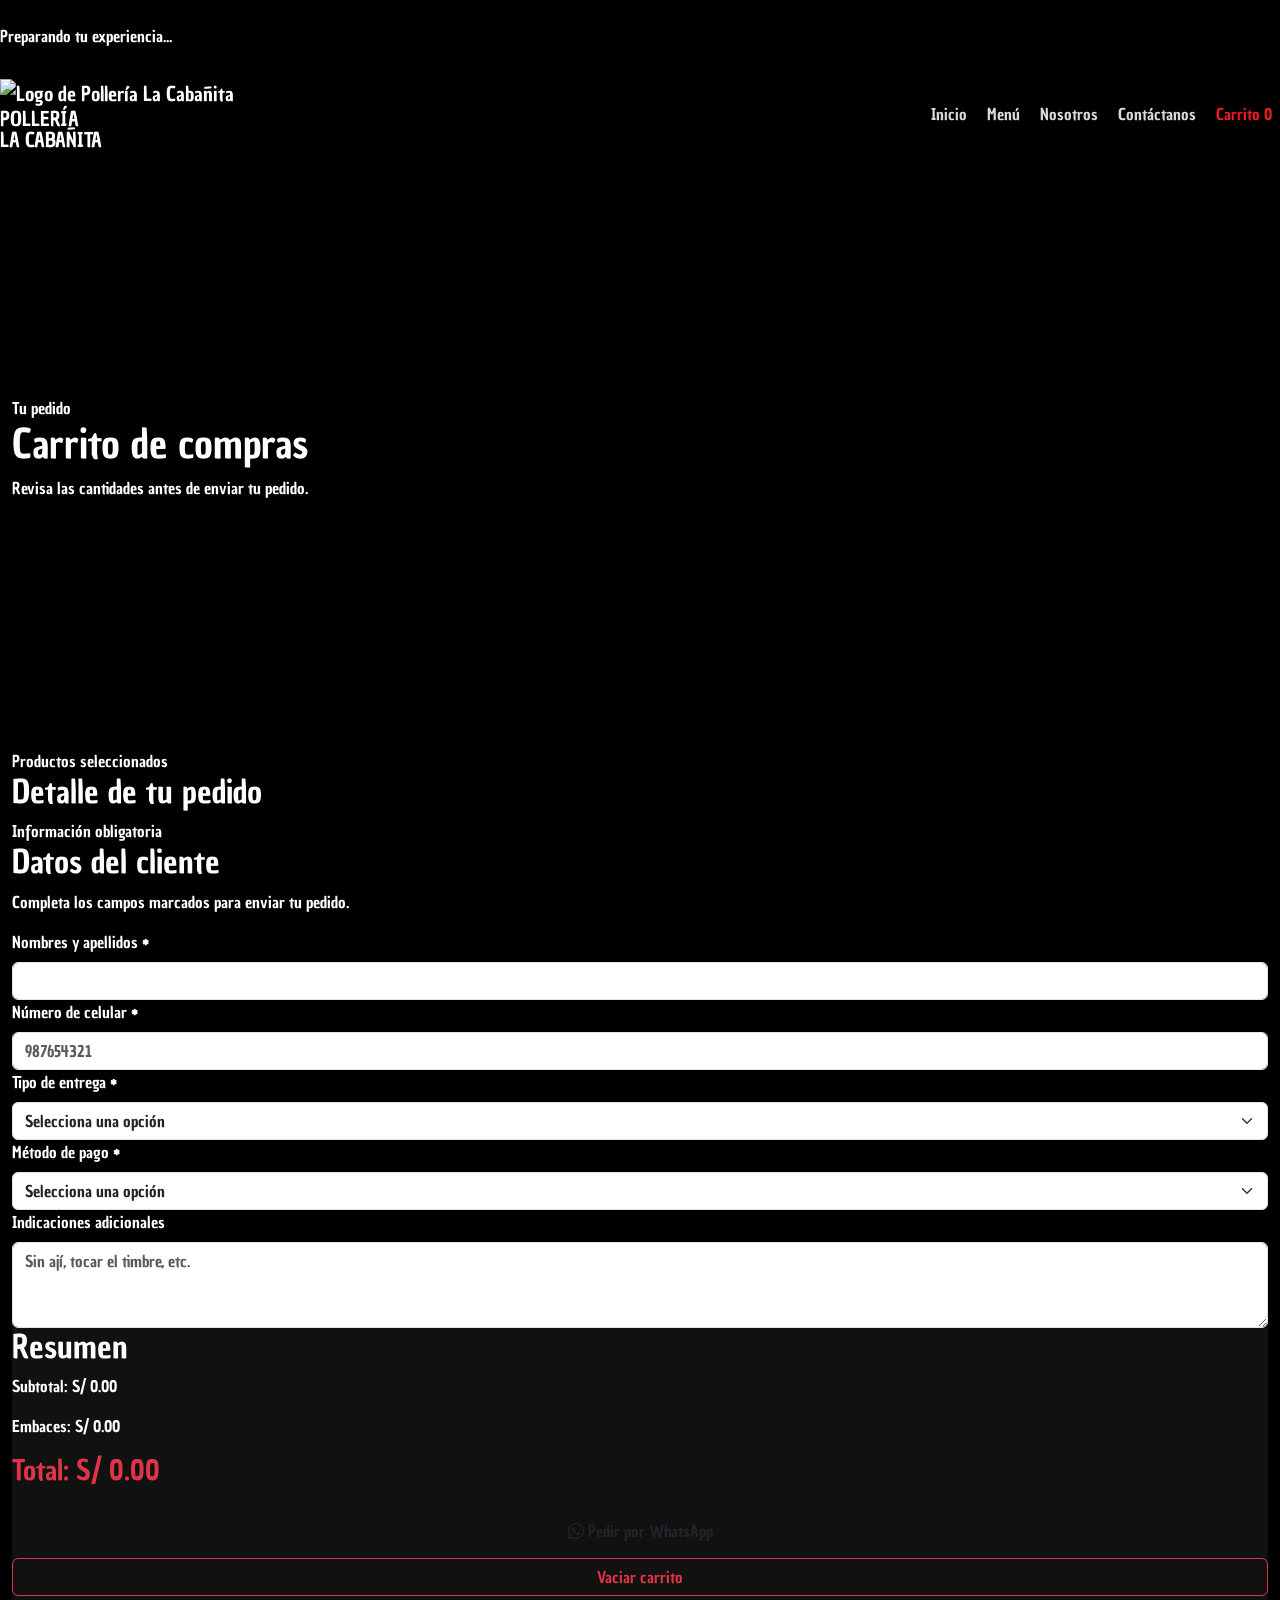
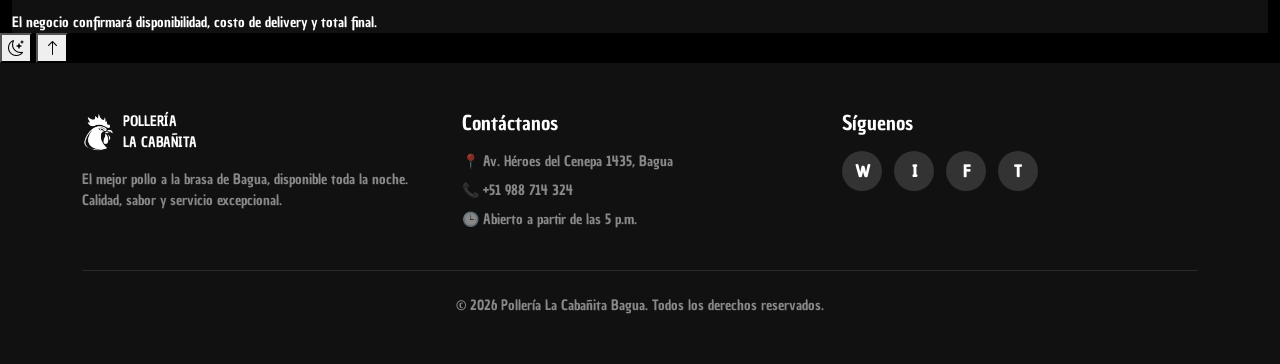
==== commit 34a0665f: "nuevos botones de tema y volver al inicio de la pagina" ====
--- a/carrito.html
+++ b/carrito.html
@@ -293,7 +293,26 @@
             </section>
         </main>
 
-
+        <aside class="floating-tools" aria-label="Herramientas de visualización">
+            <button
+                id="themeToggle"
+                class="floating-button theme-toggle"
+                type="button"
+                aria-label="Activar modo nocturno"
+                title="Cambiar tema"
+            >
+                <i class="bi bi-moon-stars" aria-hidden="true"></i>
+            </button>
+            <button
+                id="backToTop"
+                class="floating-button back-to-top"
+                type="button"
+                aria-label="Volver al inicio"
+                title="Volver arriba"
+            >
+                <i class="bi bi-arrow-up" aria-hidden="true"></i>
+            </button>
+        </aside>
 
 
 
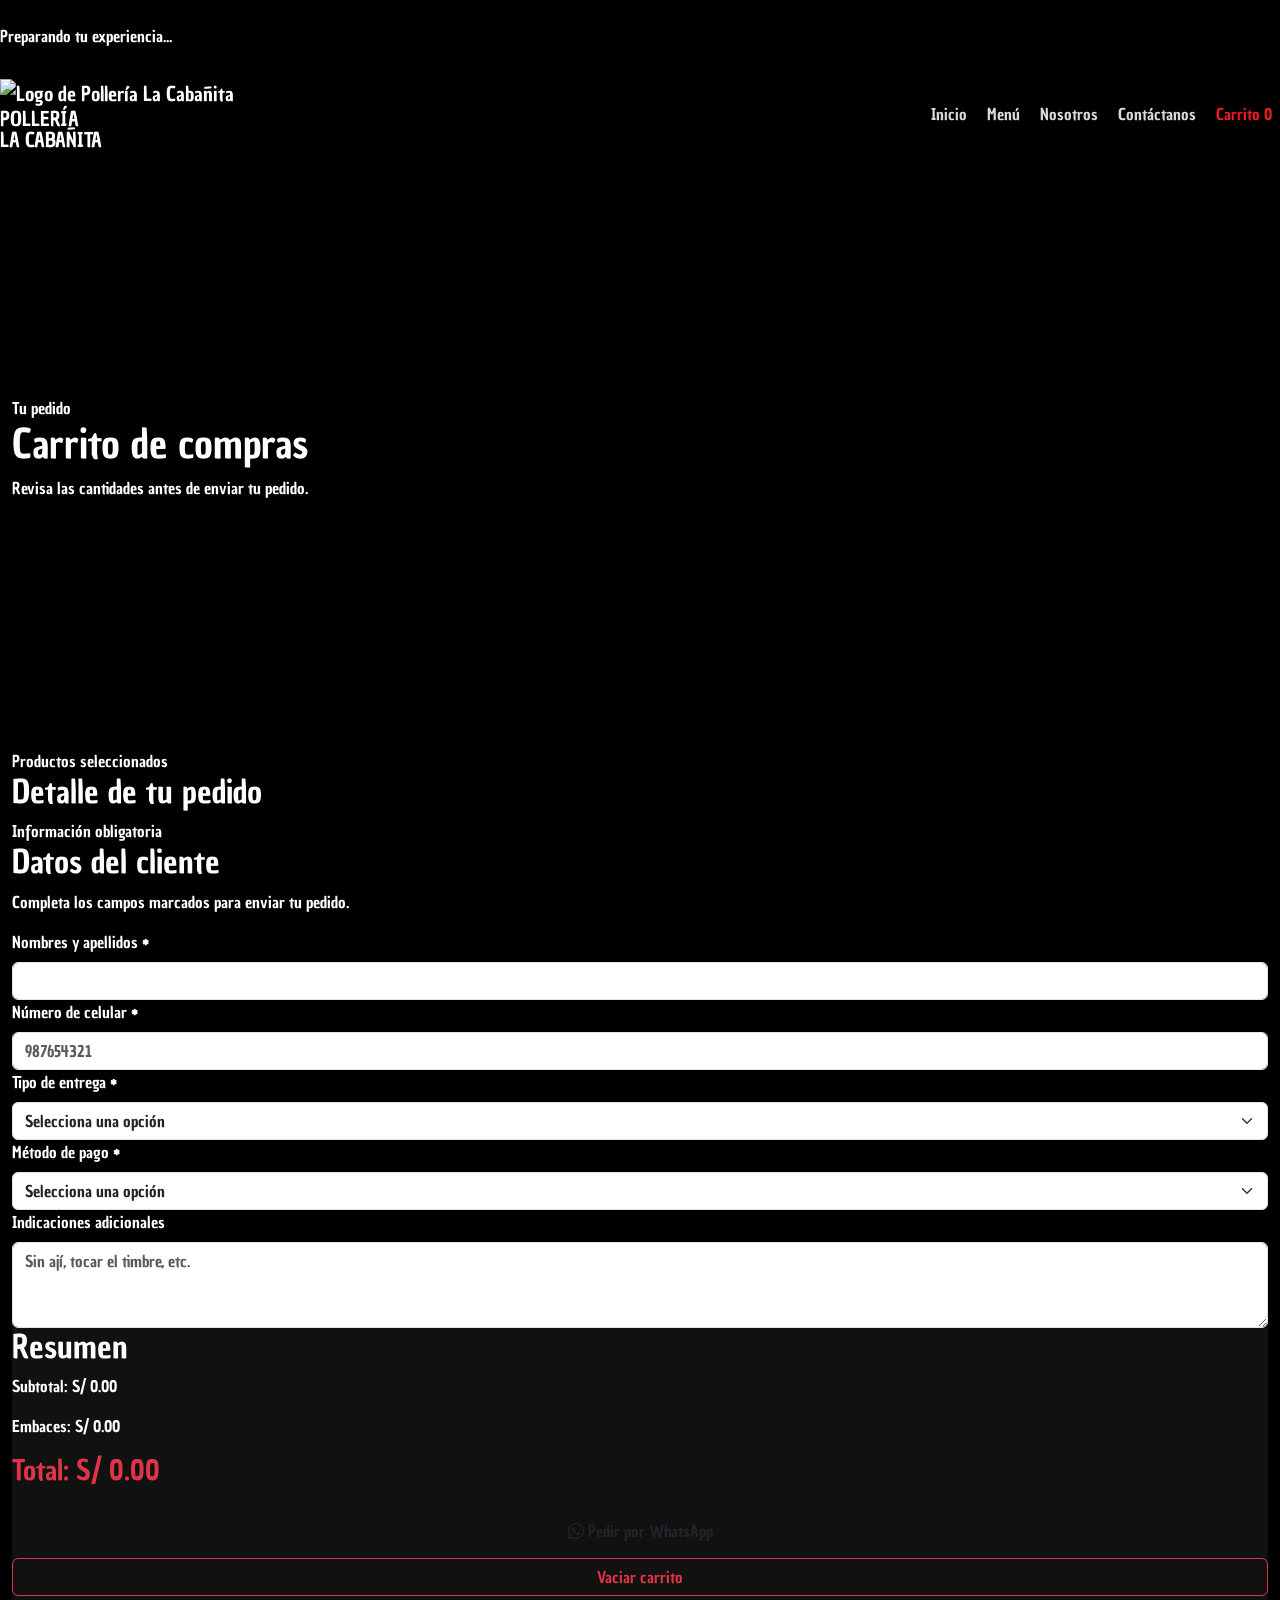
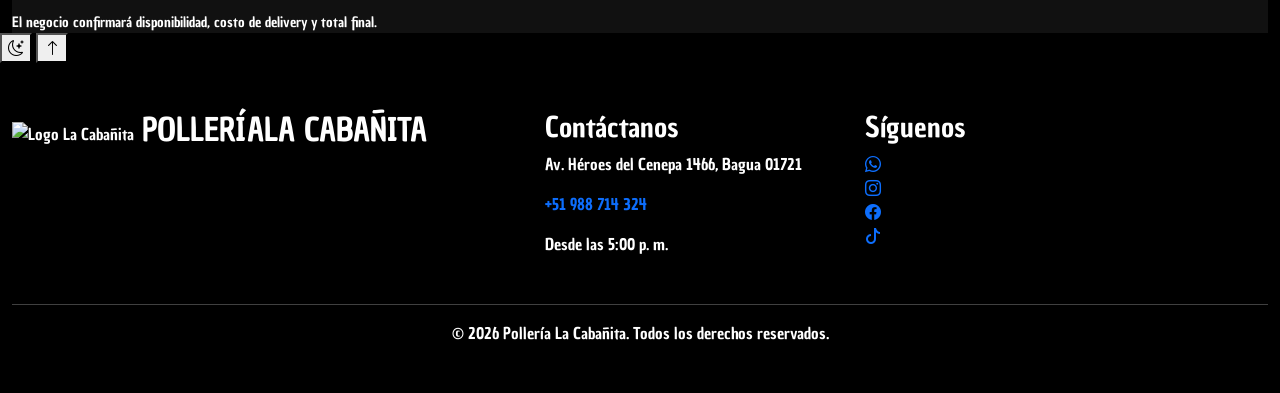
==== commit 1a24bd3b: "nuevo pie de pagina para carrito" ====
--- a/carrito.html
+++ b/carrito.html
@@ -324,44 +324,60 @@
 
 
 
-<footer class="footer py-5 text-white-50">
-        <section class="container">
-            <section class="row g-4">
-                <aside class="col-12 col-md-4">
-                    <section class="footer-brand mb-3">
-                        <img src="./imagenes/LOGOBNPOS.png" alt="Logo Blanco" class="footer-logo">
+<footer class="site-footer">
+            <section class="container-fluid py-5">
+                <section class="row g-4 align-items-start">
+                    <article class="col-lg-5 footer-brand">
+                        <img
+                            src="https://raw.githubusercontent.com/DeysiSanchezHernandez/DESARROLLO_WEB_1/main/imagenes/LOGOBNPOS.png"
+                            alt="Logo La Cabañita"
+                        />
                         <header>
-                            <span class="text-white d-block small">POLLERÍA</span>
-                            <span class="text-white d-block small">LA CABAÑITA</span>
+                            <h2 class="footer-brand-name"><span>POLLERÍA</span><span>LA CABAÑITA</span></h2>
                         </header>
-                    </section>
-                    <p class="small">El mejor pollo a la brasa de Bagua, disponible toda la noche. Calidad, sabor y servicio excepcional.</p>
-                </aside>
-
-                <section class="col-12 col-md-4">
-                    <h4 class="h5 text-white mb-3">Contáctanos</h4>
-                    <ul class="list-unstyled small">
-                        <li class="mb-2">📍 Av. Héroes del Cenepa 1435, Bagua</li>
-                        <li class="mb-2">📞 +51 988 714 324</li>
-                        <li class="mb-2">🕒 Abierto a partir de las 5 p.m.</li>
-                    </ul>
-                </section>
-
-                <section class="col-12 col-md-4">
-                    <h4 class="h5 text-white mb-3">Síguenos</h4>
-                    <nav class="social-nav" aria-label="Redes sociales">
-                        <a href="https://wa.me/51930838877" target="_blank" class="social-icon-circle" title="WhatsApp">W</a>
-                        <a href="https://www.instagram.com/polleria_la_cabanita/" target="_blank" class="social-icon-circle" title="Instagram">I</a>
-                        <a href="https://web.facebook.com/" target="_blank" class="social-icon-circle" title="Facebook">F</a>
-                        <a href="https://www.tiktok.com/" target="_blank" class="social-icon-circle" title="TikTok">T</a>
+                    </article>
+                    <address class="col-12 col-md-6 col-lg-3">
+                        <h3>Contáctanos</h3>
+                        <p>Av. Héroes del Cenepa 1466, Bagua 01721</p>
+                        <p><a href="tel:+51988714324">+51 988 714 324</a></p>
+                        <p>Desde las 5:00 p. m.</p>
+                    </address>
+                    <nav class="col-12 col-md-6 col-lg-4" aria-label="Redes sociales">
+                        <h3>Síguenos</h3>
+                        <ul class="social-links list-unstyled">
+                            <li>
+                                <a
+                                    href="https://wa.me/51988714324"
+                                    target="_blank"
+                                    rel="noopener"
+                                    aria-label="WhatsApp"
+                                    ><i class="bi bi-whatsapp"></i>
+                                </a>
+                            </li>
+                            <li>
+                                <a href="https://www.instagram.com/polleria_la_cabanita/" target="_blank" rel="noopener noreferrer" aria-label="Instagram">
+                                    <i class="bi bi-instagram"></i>
+                                </a>
+                            </li>
+                            <li>
+                                <a href="https://web.facebook.com/profile.php?id=100043336046885" target="_blank" rel="noopener noreferrer" aria-label="Facebook">
+                                    <i class="bi bi-facebook"></i>
+                                </a>
+                            </li>
+                            <li>
+                                <a href="https://www.tiktok.com/@pollerialacabanita?lang=es-419" target="_blank" rel="noopener noreferrer" aria-label="TikTok">
+                                    <i class="bi bi-tiktok"></i>
+                                </a>
+                            </li>
+                        </ul>
                     </nav>
                 </section>
+                <hr />
+                <p class="mb-0 text-center">
+                    © 2026 Pollería La Cabañita. Todos los derechos reservados.
+                </p>
             </section>
-
-            <hr class="border-secondary my-4">
-            <p class="text-center small text-white-50 mb-0">&copy; 2026 Pollería La Cabañita Bagua. Todos los derechos reservados.</p>
-        </section>
-    </footer>
+        </footer>
 
     
 <script src="https://cdn.jsdelivr.net/npm/bootstrap@5.3.2/dist/js/bootstrap.bundle.min.js"></script>
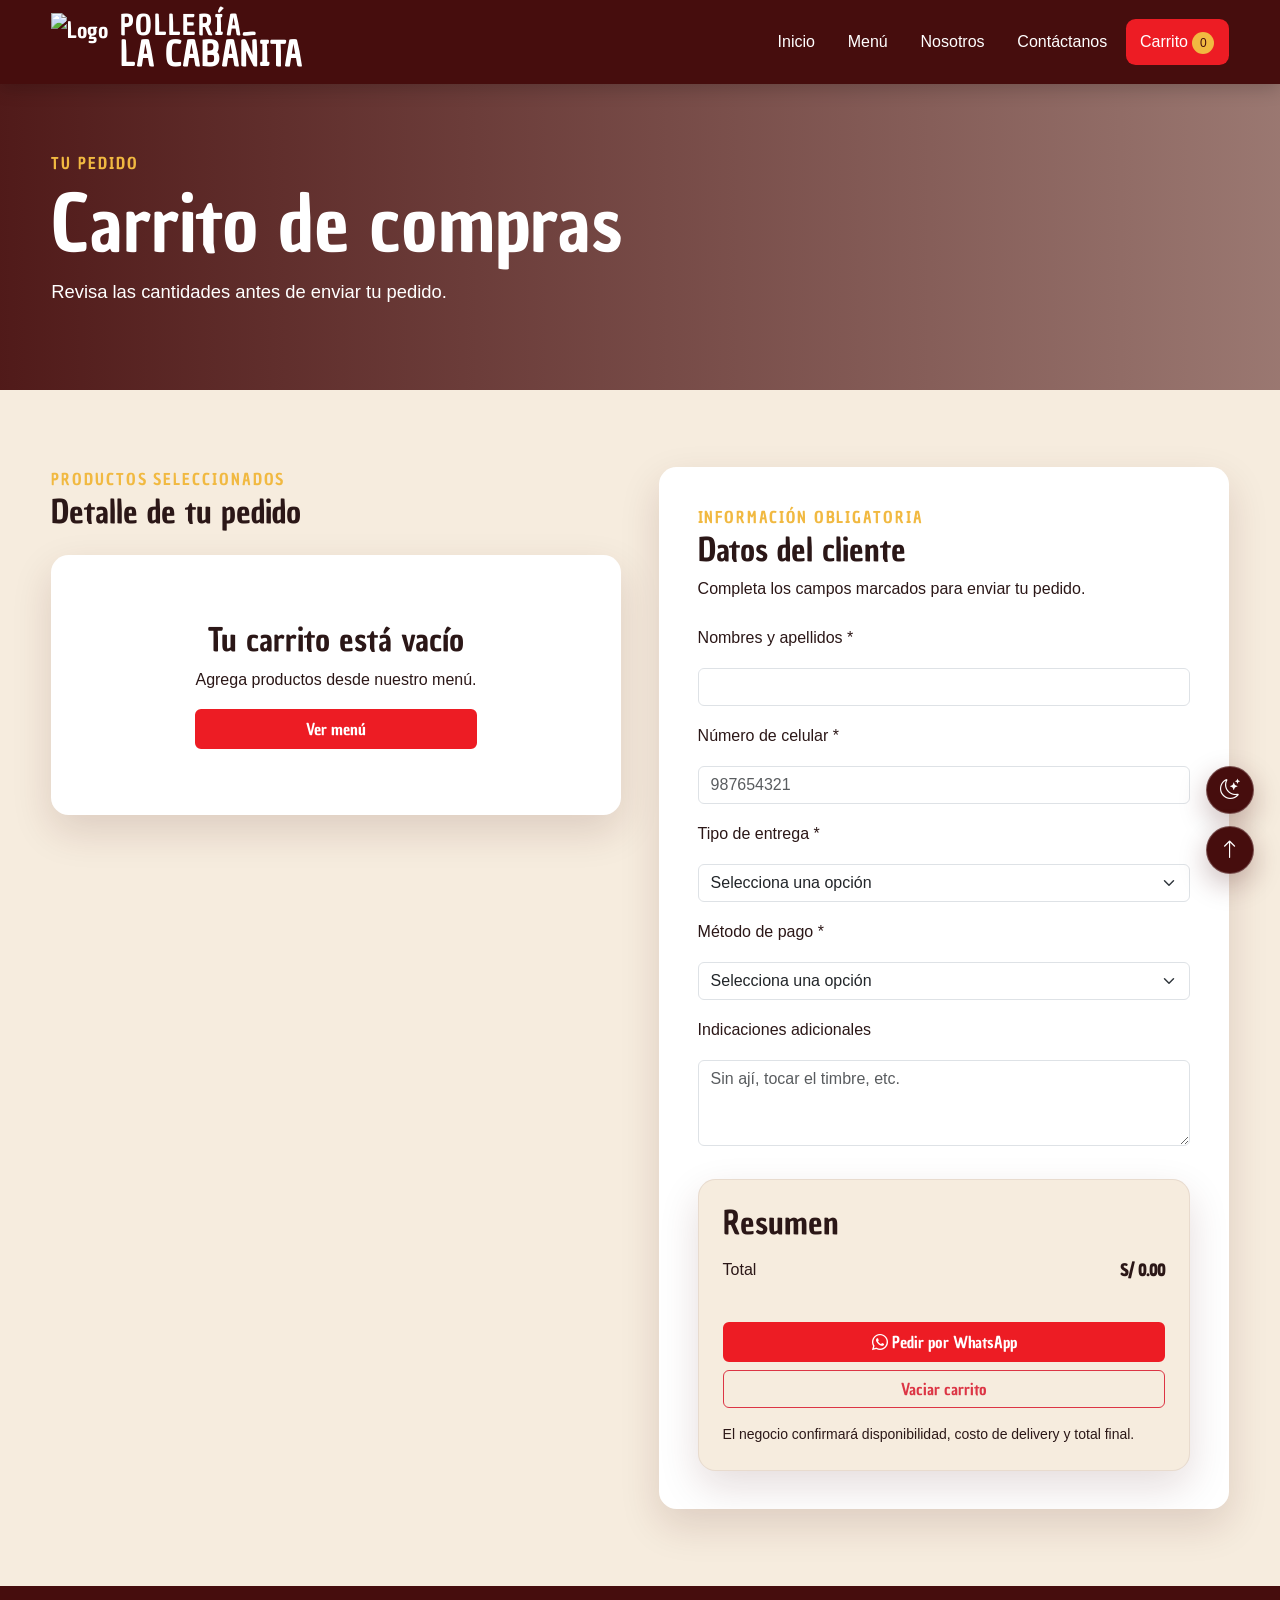
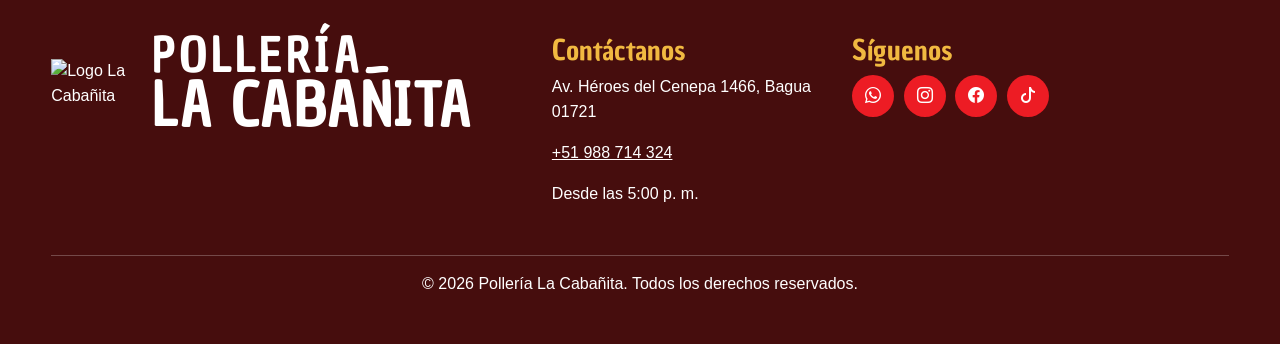
==== commit fa8428b5: "revision general de carrito.html" ====
--- a/carrito.html
+++ b/carrito.html
@@ -1,54 +1,32 @@
-<!DOCTYPE html>
+<!doctype html>
 <html lang="es">
- <head>
+    <head>
         <meta charset="UTF-8" />
         <meta name="viewport" content="width=device-width, initial-scale=1.0" />
         <meta
             name="description"
             content="Pollería La Cabañita en Bagua: pollo a la brasa, parrillas, combos y delivery."
         />
-
         <link rel="preconnect" href="https://fonts.googleapis.com" />
         <link rel="preconnect" href="https://fonts.gstatic.com" crossorigin />
-
         <link
             href="https://fonts.googleapis.com/css2?family=Chau+Philomene+One:ital@0;1&display=swap"
             rel="stylesheet"
         />
-
         <link
             href="https://cdn.jsdelivr.net/npm/bootstrap@5.3.3/dist/css/bootstrap.min.css"
             rel="stylesheet"
         />
-
         <link
             rel="stylesheet"
             href="https://cdn.jsdelivr.net/npm/bootstrap-icons@1.11.3/font/bootstrap-icons.min.css"
         />
-
-        <link
-            rel="icon"
-            type="image/png"
-            sizes="512x512"
-            href="imagenes/favicon-cabanita.png"
-        />
-
-        <link
-            rel="apple-touch-icon"
-            href="imagenes/favicon-cabanita.png"
-        />
-
+        <link rel="icon" type="image/png" sizes="512x512" href="imagenes/favicon-cabanita.png" />
+        <link rel="apple-touch-icon" href="imagenes/favicon-cabanita.png" />
         <link rel="stylesheet" href="style.css" />
-
         <title>Pollería La Cabañita | Carrito</title>
     </head>
-
-
-
-
-
-<body>
-
+    <body>
         <aside id="pageLoader" class="page-loader" aria-hidden="true" aria-label="Cargando página">
             <figure class="loader-content">
                 <img
@@ -60,10 +38,6 @@
                 <figcaption>Preparando tu experiencia...</figcaption>
             </figure>
         </aside>
-
-
-
-
         <header class="site-header sticky-top">
             <nav
                 class="navbar navbar-expand-lg navbar-dark container-fluid py-2"
@@ -105,12 +79,7 @@
                 </section>
             </nav>
         </header>
-
-
-
-
-<main>
-
+        <main>
             <section class="hero compact hero-cart">
                 <article class="container-fluid hero-content">
                     <span class="eyebrow">Tu pedido</span>
@@ -118,9 +87,7 @@
                     <p>Revisa las cantidades antes de enviar tu pedido.</p>
                 </article>
             </section>
-
-
-    <section class="section cart-page">
+            <section class="section cart-page">
                 <article class="container-fluid">
                     <section class="cart-page-grid" aria-label="Pedido y datos del cliente">
                         <section class="cart-column">
@@ -292,7 +259,6 @@
                 </article>
             </section>
         </main>
-
         <aside class="floating-tools" aria-label="Herramientas de visualización">
             <button
                 id="themeToggle"
@@ -313,18 +279,7 @@
                 <i class="bi bi-arrow-up" aria-hidden="true"></i>
             </button>
         </aside>
-
-
-
-
-
-
-
-
-
-
-
-<footer class="site-footer">
+        <footer class="site-footer">
             <section class="container-fluid py-5">
                 <section class="row g-4 align-items-start">
                     <article class="col-lg-5 footer-brand">
@@ -378,9 +333,9 @@
                 </p>
             </section>
         </footer>
-
-    
-<script src="https://cdn.jsdelivr.net/npm/bootstrap@5.3.2/dist/js/bootstrap.bundle.min.js"></script>
-<script src="app.js"></script>
-</body>
-</html>+        <script src="https://cdn.jsdelivr.net/npm/bootstrap@5.3.3/dist/js/bootstrap.bundle.min.js"></script>
+        <script src="js/app.js"></script>
+        <script src="js/loader.js"></script>
+        <script src="js/carrito.js"></script>
+    </body>
+</html>
--- a/style.css
+++ b/style.css
@@ -1,526 +1,1597 @@
-@import url('https://fonts.googleapis.com/css2?family=Chau+Philomene+One:ital@0;1&display=swap');
-
 :root {
-  --rojo-cabanita: #ed1c24;
-  --rojo-oscuro: #bd2130;
-  --negro-principal: #000000;
-  --negro-suave: #111111;
-  --vino: #460d0d;
-  --blanco: #ffffff;
-  --gris-claro: #f8f9fa;
-  --fuente-principal: 'Chau Philomene One', sans-serif;
-}
-
+    --vino: #460d0d;
+    --rojo: #ed1c24;
+    --crema: #f6ecde;
+    --gris: #ececec;
+    --dorado: #f1b941;
+    --blanco: #fff;
+    --tinta: #2b1717;
+    --gutter: clamp(1rem, 4vw, 5rem);
+    --shadow: 0 16px 40px rgba(70, 13, 13, 0.14);
+    --radius: 1.1rem;
+}
 * {
-  box-sizing: border-box;
-}
-
+    box-sizing: border-box;
+}
 html {
-  scroll-behavior: smooth;
-  scroll-padding-top: 130px;
-}
-
+    scroll-behavior: smooth;
+}
 body {
-  margin: 0;
-  overflow-x: hidden;
-  font-family: var(--fuente-principal);
-  background-color: var(--negro-principal);
-  color: var(--blanco);
-}
-
+    margin: 0;
+    background: var(--crema);
+    color: var(--tinta);
+    font-family: Arial, Helvetica, sans-serif;
+    line-height: 1.55;
+}
 img {
-  max-width: 100%;
-  height: auto;
-}
-
-a {
-  text-decoration: none;
-}
-
-.header {
-  background-color: var(--negro-principal);
-  box-shadow: 0 2px 10px rgba(255, 255, 255, 0.08);
-  z-index: 1030;
-}
-
-.brand-link {
-  display: inline-flex;
-  align-items: center;
-  gap: 0.5rem;
-}
-
-.brand-logo {
-  height: 39px;
-  width: auto;
-  object-fit: contain;
-}
-
-.brand-name {
-  display: flex;
-  flex-direction: column;
-  line-height: 1.05;
-}
-
-.logo-title,
-.title-red {
-  color: var(--rojo-cabanita) !important;
-}
-
-.logo-subtitle {
-  color: var(--blanco);
-  font-size: 0.85rem;
-}
-
+    display: block;
+    max-width: 100%;
+    height: auto;
+}
+figure,
+fieldset {
+    margin: 0;
+    padding: 0;
+    border: 0;
+}
+h1,
+h2,
+h3,
+h4,
+h5,
+h6,
+.brand,
+.btn,
+.eyebrow,
+.tag,
+.result-count,
+strong {
+    font-family: "Chau Philomene One", sans-serif;
+}
+.container,
+.container-fluid {
+    width: 100% !important;
+    max-width: none !important;
+    padding-left: var(--gutter) !important;
+    padding-right: var(--gutter) !important;
+}
+.site-header {
+    background: var(--vino);
+    box-shadow: 0 4px 18px rgba(0, 0, 0, 0.2);
+}
+.brand {
+    display: flex;
+    align-items: center;
+    gap: 0.7rem;
+    color: #fff !important;
+    font-size: 1.4rem;
+}
+.brand img {
+    width: 58px;
+    aspect-ratio: 1;
+    object-fit: contain;
+}
 .nav-link {
-  color: rgba(255, 255, 255, 0.85) !important;
-  transition: color 0.3s ease;
-}
-
-.nav-link:hover,
+    color: #fff !important;
+    padding: 0.65rem 0.9rem !important;
+    border-radius: 0.6rem;
+}
+.nav-link:hover {
+    background: rgba(241, 185, 65, 0.14);
+    color: var(--dorado) !important;
+}
 .nav-link.active {
-  color: var(--rojo-cabanita) !important;
-}
-
-.nav-cart {
-  color: #ffc107 !important;
-}
-
+    background: var(--rojo);
+}
+.cart-count {
+    display: inline-grid;
+    place-items: center;
+    min-width: 22px;
+    height: 22px;
+    padding: 0 6px;
+    border-radius: 999px;
+    background: var(--dorado);
+    color: var(--vino);
+    font-size: 0.75rem;
+}
 .hero {
-  display: flex;
-  align-items: center;
-  min-height: 55vh;
-  padding: 4rem 0;
-  background-size: cover;
-  background-position: center;
-  background-repeat: no-repeat;
-}
-
+    min-height: 72vh;
+    display: flex;
+    align-items: center;
+    color: #fff;
+    background-position: center;
+    background-size: cover;
+    position: relative;
+}
+.hero::before {
+    content: "";
+    position: absolute;
+    inset: 0;
+    background: linear-gradient(90deg, rgba(70, 13, 13, 0.94), rgba(70, 13, 13, 0.52));
+}
 .hero-home {
-  min-height: 70vh;
-  background-image: linear-gradient(rgba(0, 0, 0, 0.72), rgba(0, 0, 0, 0.72)), url('./imagenes/FONDOINDEX.png');
-}
-
+    background-image: url("https://raw.githubusercontent.com/DeysiSanchezHernandez/DESARROLLO_WEB_1/main/imagenes/FONDOINDEX.png");
+}
 .hero-menu {
-  background-image: linear-gradient(rgba(0, 0, 0, 0.74), rgba(0, 0, 0, 0.74)), url('./imagenes/FONDOMENÚ.png');
-}
-
-.hero-nosotros {
-  background-image: linear-gradient(rgba(0, 0, 0, 0.74), rgba(0, 0, 0, 0.74)), url('./imagenes/FONDOINDEX.png');
-}
-
+    background-image: url("https://raw.githubusercontent.com/DeysiSanchezHernandez/DESARROLLO_WEB_1/main/imagenes/FONDOMENÚ.png");
+}
+.hero-about {
+    background-image: url("https://raw.githubusercontent.com/DeysiSanchezHernandez/DESARROLLO_WEB_1/main/imagenes/INTERIOR.jpeg");
+}
 .hero-contact {
-  background-image: linear-gradient(rgba(0, 0, 0, 0.74), rgba(0, 0, 0, 0.74)), url('./imagenes/FONDOINDEX.png');
-}
-
-.hero-actions {
-  display: flex;
-  flex-direction: column;
-  gap: 1rem;
-  align-items: center;
-}
-
-.section-space {
-  padding-top: 4rem;
-  padding-bottom: 4rem;
-}
-
-.section-dark {
-  background-color: var(--negro-suave);
-}
-
-.btn-cabanita {
-  background-color: var(--rojo-cabanita) !important;
-  color: var(--blanco) !important;
-  border: none !important;
-  padding: 0.65rem 1.5rem;
-  border-radius: 0.5rem;
-  transition: background-color 0.3s ease, transform 0.2s ease;
-}
-
-.btn-cabanita:hover {
-  background-color: var(--rojo-oscuro) !important;
-  color: var(--blanco) !important;
-  transform: translateY(-2px);
-}
-
-.btn-whatsapp {
-  display: inline-flex;
-  align-items: center;
-  justify-content: center;
-  background-color: #25d366;
-  color: var(--blanco) !important;
-  font-weight: 600;
-  border: none;
-  border-radius: 999px;
-  padding: 0.75rem 1.5rem;
-  transition: background-color 0.3s ease, transform 0.2s ease;
-}
-
-.btn-whatsapp:hover {
-  background-color: #20ba5a;
-  transform: translateY(-2px);
-}
-
-.card {
-  border: none;
-  border-radius: 1rem;
-  overflow: hidden;
-}
-
-.card-img-top {
-  height: 220px;
-  object-fit: cover;
-}
-
+    background-image: url("https://raw.githubusercontent.com/DeysiSanchezHernandez/DESARROLLO_WEB_1/main/imagenes/DIRECCION.png");
+}
+.hero-cart {
+    background-image: url("https://raw.githubusercontent.com/DeysiSanchezHernandez/DESARROLLO_WEB_1/main/imagenes/COMBOFAMILIARNOCTURNO.png");
+}
+.hero.compact {
+    min-height: clamp(280px, 34vh, 390px);
+    padding: 3.5rem 0;
+}
+.hero-content {
+    position: relative;
+    z-index: 1;
+    max-width: 920px;
+}
+.hero h1 {
+    font-size: clamp(2.7rem, 6vw, 5.4rem);
+    line-height: 0.98;
+    margin: 0.6rem 0 1rem;
+}
+.hero p {
+    font-size: 1.15rem;
+    max-width: 700px;
+}
+.eyebrow,
+.section-title span {
+    color: var(--dorado);
+    text-transform: uppercase;
+    letter-spacing: 0.12em;
+}
+.btn-brand {
+    background: var(--rojo);
+    border: 2px solid var(--rojo);
+    color: #fff;
+}
+.btn-brand:hover {
+    background: var(--vino);
+    border-color: var(--vino);
+    color: #fff;
+}
+.section {
+    padding: clamp(3.5rem, 6vw, 6rem) 0;
+}
+.section-soft {
+    background: #fff;
+}
+.section-title {
+    text-align: center;
+    margin-bottom: 2.5rem;
+}
+.section-title h2 {
+    font-size: clamp(2rem, 4vw, 3.3rem);
+}
+.gallery {
+    border-radius: var(--radius);
+    overflow: hidden;
+    background: #1f0b0b;
+    box-shadow: var(--shadow);
+}
+.gallery .carousel-item {
+    background: #1f0b0b;
+    text-align: center;
+}
+.gallery .carousel-item img {
+    width: 100%;
+    height: clamp(360px, 62vh, 720px);
+    object-fit: cover;
+    object-position: center;
+}
+.gallery .carousel-caption {
+    left: 0;
+    right: 0;
+    bottom: 0;
+    text-align: left;
+    padding: 5rem 2rem 2rem;
+    background: linear-gradient(transparent, rgba(70, 13, 13, 0.9));
+}
+.promo-card {
+    height: 100%;
+    background: #fff;
+    border-radius: var(--radius);
+    overflow: hidden;
+    box-shadow: var(--shadow);
+}
+.promo-card figure {
+    width: 100%;
+    aspect-ratio: 16/9;
+    overflow: hidden;
+    background: var(--crema);
+}
+.promo-card img {
+    width: 100%;
+    height: 100%;
+    object-fit: cover;
+    object-position: center;
+}
+.promo-body {
+    padding: 1.4rem;
+}
+.promo-body strong {
+    display: block;
+    color: var(--rojo);
+    font-size: 1.55rem;
+    margin: 0.8rem 0;
+}
+.tag {
+    display: inline-block;
+    background: var(--dorado);
+    padding: 0.25rem 0.65rem;
+    border-radius: 999px;
+}
+.reviews-carousel {
+    max-width: 850px;
+    margin: auto;
+}
+.review-card,
+.review-form,
+.contact-card,
+.cart-summary {
+    background: #fff;
+    border-radius: var(--radius);
+    box-shadow: var(--shadow);
+    padding: 2rem;
+}
+.review-card {
+    min-height: 290px;
+    display: grid;
+    place-content: center;
+    text-align: center;
+}
+.review-card blockquote {
+    font-size: 1.35rem;
+}
+.review-stars,
+.star-selector {
+    color: var(--dorado);
+    font-size: 1.8rem;
+}
+.star-selector button {
+    border: 0;
+    background: transparent;
+    color: #c9c9c9;
+    font-size: 2.2rem;
+}
+.star-selector button.selected,
+.star-selector button:hover {
+    color: var(--dorado);
+    transform: scale(1.12);
+}
+.home-benefits {
+    background: linear-gradient(135deg, #fff 0%, var(--crema) 100%);
+    border-top: 5px solid var(--dorado);
+    border-bottom: 5px solid var(--rojo);
+}
+.home-benefits article {
+    padding: 2rem 1rem;
+}
+.feature-icon {
+    font-size: 3rem;
+    color: var(--rojo);
+}
+.values-section {
+    background: var(--gris);
+    border-top: 5px solid var(--dorado);
+}
+.value-card {
+    background: #fff;
+    border-radius: var(--radius);
+    box-shadow: var(--shadow);
+    padding: 2.2rem;
+}
+.value-card i {
+    font-size: 2.5rem;
+    color: var(--rojo);
+}
+.menu-toolbar {
+    display: grid;
+    grid-template-columns: 2fr 1fr 1fr;
+    gap: 1rem;
+    background: #fff;
+    padding: 1.25rem;
+    border-radius: var(--radius);
+    box-shadow: var(--shadow);
+}
+.result-count {
+    background: var(--dorado);
+    padding: 0.3rem 0.75rem;
+    border-radius: 999px;
+}
 .product-card {
-  background-color: var(--blanco);
-  color: #1a1a1a;
-}
-
-.product-card .card-title,
-.product-card .card-text {
-  color: #1a1a1a;
-}
-
-.card-footer-action {
-  display: flex;
-  flex-direction: column;
-  gap: 1rem;
-  margin-top: 1rem;
-}
-
-.testimonial-card {
-  background-color: var(--vino);
-  color: #ececec;
-}
-
-.testimonial-card .blockquote-footer {
-  color: var(--rojo-cabanita);
-}
-
-.testimonial-card small {
-  color: #b89494;
-}
-
-.benefit-card,
-.mission-card {
-  background-color: var(--vino);
-  color: var(--blanco);
-}
-
-.icon-circle,
-.info-icon {
-  display: inline-flex;
-  align-items: center;
-  justify-content: center;
-  width: 60px;
-  min-width: 60px;
-  height: 60px;
-  margin-bottom: 1rem;
-  border-radius: 50%;
-  font-size: 2rem;
-  background-color: rgba(237, 28, 36, 0.15);
-}
-
-.mission-heading,
-.contact-item {
-  display: flex;
-  align-items: flex-start;
-  gap: 1rem;
-}
-
-.menu-tabs {
-  gap: 0.5rem;
-  overflow-x: auto;
-  scrollbar-width: none;
-}
-
-.menu-tabs::-webkit-scrollbar {
-  display: none;
-}
-
-.menu-category {
-  margin-bottom: 4rem;
-}
-
-.menu-category-title {
-  border-bottom: 1px solid #6c757d;
-  padding-bottom: 0.75rem;
-  margin-bottom: 1.5rem;
-}
-
-.cart-header {
-  display: flex;
-  flex-direction: column;
-}
-
-.cart-card {
-  background-color: var(--blanco);
-  color: #1a1a1a;
-}
-
-.cart-item-content {
-  display: flex;
-  flex-direction: column;
-  gap: 1rem;
-}
-
-.cart-item-actions {
-  display: flex;
-  flex-direction: column;
-  gap: 0.75rem;
-  align-items: flex-start;
-}
-
-.cart-summary {
-  background-color: var(--negro-suave);
-  color: var(--blanco);
-}
-
-.summary-row {
-  display: flex;
-  justify-content: space-between;
-  gap: 1rem;
-  margin-bottom: 0.75rem;
-}
-
-.total-row {
-  align-items: center;
-  font-size: 1.25rem;
-  font-weight: bold;
-}
-
-.values-list {
-  max-width: 820px;
-}
-
-.value-row {
-  display: flex;
-  flex-direction: column;
-  gap: 0.5rem;
-  padding: 1rem 0;
-  border-bottom: 1px dashed #6c757d;
-}
-
-.value-dot {
-  display: none;
-}
-
-.team-img {
-  height: 260px;
-  object-fit: cover;
-}
-
-.map-frame {
-  height: 320px;
-  border-radius: 1rem;
-  overflow: hidden;
-  background-color: var(--gris-claro);
-}
-
-.map-frame img {
-  width: 100%;
-  height: 100%;
-  object-fit: contain;
-}
-
-.faq-box {
-  max-width: 820px;
-}
-
-.accordion-button {
-  color: #1a1a1a !important;
-  background-color: var(--blanco) !important;
-}
-
-.accordion-button:not(.collapsed) {
-  color: var(--rojo-cabanita) !important;
-  background-color: rgba(237, 28, 36, 0.12) !important;
-  box-shadow: none !important;
-}
-
-.accordion-button:focus {
-  box-shadow: 0 0 0 0.25rem rgba(237, 28, 36, 0.25) !important;
-}
-
-.footer {
-  background-color: var(--negro-suave);
-}
-
-.footer-brand {
-  display: flex;
-  align-items: center;
-  gap: 0.5rem;
-}
-
-.footer-logo {
-  height: 39px;
-  width: auto;
-  object-fit: contain;
-}
-
-.social-nav {
-  display: flex;
-  gap: 0.75rem;
-  flex-wrap: wrap;
-}
-
-.social-icon-circle {
-  display: inline-flex;
-  align-items: center;
-  justify-content: center;
-  width: 40px;
-  height: 40px;
-  background-color: #333333;
-  color: var(--blanco);
-  border-radius: 50%;
-  font-weight: bold;
-  transition: background-color 0.3s ease, transform 0.2s ease;
-}
-
-.social-icon-circle:hover {
-  background-color: var(--rojo-cabanita);
-  color: var(--blanco);
-  transform: translateY(-2px);
-}
-
-@media (min-width: 768px) {
-  .hero-actions {
-    flex-direction: row;
-    justify-content: center;
-  }
-
-  .hero {
-    min-height: 60vh;
-  }
-
-  .hero-home {
-    min-height: 74vh;
-  }
-
-  .card-img-top {
-    height: 240px;
-  }
-
-  .card-footer-action {
-    flex-direction: row;
+    height: 100%;
+    border: 0;
+    border-radius: var(--radius);
+    overflow: hidden;
+    box-shadow: 0 10px 28px rgba(70, 13, 13, 0.12);
+}
+.product-image {
+    position: relative;
+    width: 100%;
+    aspect-ratio: 4/3;
+    overflow: hidden;
+    background: var(--crema);
+    padding: 0;
+}
+.product-image img {
+    width: 100%;
+    height: 100%;
+    object-fit: cover;
+    object-position: center;
+}
+.product-badge {
+    position: absolute;
+    top: 1rem;
+    left: 1rem;
+    background: var(--dorado);
+    padding: 0.25rem 0.65rem;
+    border-radius: 999px;
+}
+.product-category {
+    color: var(--rojo);
+    text-transform: uppercase;
+    letter-spacing: 0.08em;
+    font-size: 0.8rem;
+}
+.product-footer {
+    display: flex;
     align-items: center;
     justify-content: space-between;
-  }
-
-  .cart-header {
-    flex-direction: row;
+    gap: 1rem;
+}
+.product-price {
+    font-size: 1.35rem;
+    color: var(--rojo);
+}
+.cart-page-grid {
+    display: grid;
+    grid-template-columns: minmax(0, 1fr) minmax(0, 1fr);
+    gap: clamp(1.5rem, 3vw, 3rem);
+    align-items: start;
+}
+.cart-list {
+    display: grid;
+    gap: 1rem;
+}
+.cart-item {
+    display: grid;
+    grid-template-columns: 150px 1fr auto;
+    gap: 1rem;
     align-items: center;
+    background: #fff;
+    border-radius: var(--radius);
+    padding: 1rem;
+    box-shadow: 0 8px 24px rgba(70, 13, 13, 0.1);
+}
+.cart-item img {
+    width: 150px;
+    height: 130px;
+    object-fit: cover;
+    object-position: center;
+    background: var(--crema);
+    border-radius: 0.8rem;
+}
+.quantity {
+    display: flex;
+    align-items: center;
+    gap: 0.65rem;
+}
+.quantity button {
+    width: 36px;
+    height: 36px;
+    border: 0;
+    border-radius: 50%;
+    background: var(--gris);
+}
+.cart-summary {
+    margin-top: 1.5rem;
+    padding: 1.5rem;
+    background: var(--crema);
+    border: 1px solid rgba(70, 13, 13, 0.08);
+    border-radius: var(--radius);
+}
+.total-line {
+    display: flex;
     justify-content: space-between;
-  }
-
-  .cart-item-content {
-    flex-direction: row;
+    padding: 0.45rem 0;
+}
+.grand-total {
+    font-size: 1.35rem;
+    border-top: 2px solid var(--gris);
+    margin-top: 0.5rem;
+    padding-top: 1rem;
+}
+.about-img {
+    width: 100%;
+    height: clamp(420px, 52vw, 650px);
+    object-fit: cover;
+    object-position: center;
+    border-radius: var(--radius);
+    box-shadow: var(--shadow);
+}
+.team-card {
+    height: 100%;
+    background: #fff;
+    border-radius: var(--radius);
+    padding: 1rem;
+    box-shadow: var(--shadow);
+    text-align: center;
+}
+.team-card img {
+    width: 100%;
+    aspect-ratio: 4/5;
+    object-fit: cover;
+    object-position: center top;
+    border-radius: 0.9rem;
+    margin-bottom: 1rem;
+}
+.map-frame {
+    height: 470px;
+    border-radius: var(--radius);
+    overflow: hidden;
+    box-shadow: var(--shadow);
+}
+.site-footer {
+    background: var(--vino);
+    color: #fff;
+}
+.site-footer a {
+    color: #fff;
+}
+.site-footer h3 {
+    color: var(--dorado);
+}
+.footer-brand {
+    display: flex;
+    gap: 1rem;
     align-items: center;
+}
+.footer-brand img {
+    width: 85px;
+    object-fit: contain;
+}
+.social-links {
+    display: flex;
+    gap: 0.6rem;
+}
+.social-links a {
+    display: grid;
+    place-items: center;
+    width: 42px;
+    height: 42px;
+    border-radius: 50%;
+    background: var(--rojo);
+}
+.page-loader {
+    position: fixed;
+    inset: 0;
+    z-index: 9999;
+    display: grid;
+    place-items: center;
+    background: var(--vino);
+    opacity: 0;
+    visibility: hidden;
+    transition: 0.25s;
+}
+.page-loader.visible,
+.page-loading .page-loader {
+    opacity: 1;
+    visibility: visible;
+}
+.loader-content {
+    display: grid;
+    justify-items: center;
+    gap: 1rem;
+    color: #fff;
+}
+.loader-logo {
+    width: 120px;
+    object-fit: contain;
+}
+.loader-ring {
+    width: 44px;
+    height: 44px;
+    border: 4px solid rgba(255, 255, 255, 0.3);
+    border-top-color: var(--dorado);
+    border-radius: 50%;
+    animation: spin 0.8s linear infinite;
+}
+
+@keyframes spin {
+    to {
+        transform: rotate(360deg);
+    }
+}
+@media (max-width: 991.98px) {
+    .menu-toolbar {
+        grid-template-columns: 1fr 1fr;
+    }
+    .menu-toolbar label:first-child {
+        grid-column: 1/-1;
+    }
+    .cart-page-grid {
+        display: grid;
+        grid-template-columns: minmax(0, 1fr) minmax(0, 1fr);
+        gap: clamp(1.5rem, 3vw, 3rem);
+        align-items: start;
+    }
+    .cart-summary {
+        position: static;
+    }
+    .cart-item {
+        grid-template-columns: 110px 1fr;
+    }
+    .cart-item > section:last-child {
+        grid-column: 1/-1;
+    }
+    .cart-item img {
+        width: 150px;
+        height: 130px;
+        object-fit: cover;
+        object-position: center;
+        background: var(--crema);
+        border-radius: 0.8rem;
+    }
+}
+@media (max-width: 767.98px) {
+    :root {
+        --gutter: 1rem;
+    }
+    .section {
+        padding: 3.5rem 0;
+    }
+    .hero {
+        text-align: center;
+    }
+    .hero::before {
+        background: rgba(70, 13, 13, 0.78);
+    }
+    .hero-content {
+        display: grid;
+        justify-items: center;
+    }
+    .menu-toolbar {
+        grid-template-columns: 1fr;
+    }
+    .menu-toolbar label:first-child {
+        grid-column: auto;
+    }
+    .gallery .carousel-item img {
+        width: 100%;
+        height: clamp(360px, 62vh, 720px);
+        object-fit: cover;
+        object-position: center;
+    }
+    .promo-card figure {
+        width: 100%;
+        aspect-ratio: 16/9;
+        overflow: hidden;
+        background: var(--crema);
+    }
+    .product-image {
+        position: relative;
+        width: 100%;
+        aspect-ratio: 4/3;
+        overflow: hidden;
+        background: var(--crema);
+        padding: 0;
+    }
+    .product-image img {
+        width: 100%;
+        height: 100%;
+        object-fit: cover;
+        object-position: center;
+    }
+    .cart-item {
+        grid-template-columns: 1fr;
+        text-align: center;
+    }
+    .cart-item img {
+        width: 150px;
+        height: 130px;
+        object-fit: cover;
+        object-position: center;
+        background: var(--crema);
+        border-radius: 0.8rem;
+    }
+    .quantity {
+        justify-content: center;
+    }
+    .footer-brand {
+        align-items: flex-start;
+    }
+}
+@media (prefers-reduced-motion: reduce) {
+    * {
+        scroll-behavior: auto !important;
+    }
+    .loader-ring {
+        animation: none;
+    }
+}
+
+/* ==========================================================
+   TARJETAS CON IMÁGENES A SANGRE
+========================================================== */
+.promo-card,
+.product-card,
+.team-card {
+    overflow: hidden;
+}
+
+.promo-card figure,
+.product-image,
+.team-card {
+    position: relative;
+}
+
+.team-card {
+    padding: 0;
+}
+
+.team-card figcaption {
+    padding: 1.25rem;
+}
+
+.about-img {
+    display: block;
+}
+
+/* ==========================================================
+   CHECKOUT 50 / 50
+========================================================== */
+.cart-column,
+.checkout-column {
+    min-width: 0;
+}
+
+.cart-column-header,
+.checkout-header {
+    margin-bottom: 1.5rem;
+}
+
+.checkout-column {
+    background: #fff;
+    border-radius: var(--radius);
+    box-shadow: var(--shadow);
+    overflow: hidden;
+}
+
+.customer-form {
+    padding: clamp(1.5rem, 3vw, 2.5rem);
+}
+
+.customer-fields {
+    display: grid;
+    gap: 0.55rem;
+}
+
+.customer-fields .form-control,
+.customer-fields .form-select {
+    margin-bottom: 0.6rem;
+}
+
+.delivery-fields {
+    display: grid;
+    gap: 0.55rem;
+    padding: 1rem;
+    margin: 0.25rem 0 0.75rem;
+    border-radius: 0.9rem;
+    background: var(--crema);
+    border-left: 4px solid var(--dorado);
+}
+
+.form-control.is-invalid,
+.form-select.is-invalid {
+    border-color: var(--rojo);
+    box-shadow: 0 0 0 0.2rem rgba(237, 28, 36, 0.12);
+}
+
+.form-message.error {
+    color: var(--rojo);
+}
+
+.form-message.success {
+    color: #198754;
+}
+
+.cart-list .review-form {
+    min-height: 260px;
+    display: grid;
+    place-content: center;
+}
+
+@media (min-width: 1200px) {
+    .cart-page-grid {
+        grid-template-columns: minmax(0, 1fr) minmax(0, 1fr);
+    }
+
+    .checkout-column {
+        position: sticky;
+        top: 100px;
+    }
+}
+
+@media (max-width: 991.98px) {
+    .cart-page-grid {
+        grid-template-columns: 1fr;
+    }
+
+    .checkout-column {
+        position: static;
+    }
+}
+
+@media (max-width: 767.98px) {
+    .gallery .carousel-item img {
+        height: 360px;
+        object-fit: cover;
+    }
+
+    .promo-card figure,
+    .product-image {
+        aspect-ratio: 4 / 3;
+    }
+
+    .about-img {
+        height: 420px;
+    }
+}
+
+/* =========================================================
+   AJUSTES FINALES RESPONSIVE Y DE PRESENTACIÓN
+========================================================= */
+html,
+body {
+    width: 100%;
+    max-width: 100%;
+    overflow-x: clip;
+}
+
+.site-header {
+    position: sticky;
+    top: 0;
+    z-index: 1050;
+    width: 100%;
+}
+
+.navbar {
+    min-height: 72px;
+}
+
+/* Imágenes completas: la tarjeta adopta la altura real de cada imagen */
+.product-image,
+.promo-card figure {
+    aspect-ratio: auto !important;
+    height: auto !important;
+    min-height: 0 !important;
+    background: transparent !important;
+}
+
+.product-image img,
+.promo-card figure img {
+    width: 100% !important;
+    height: auto !important;
+    max-height: none !important;
+    object-fit: contain !important;
+    object-position: center !important;
+}
+
+.product-card {
+    display: flex;
+    flex-direction: column;
+}
+
+.menu-category + .menu-category {
+    margin-top: clamp(3.5rem, 6vw, 6rem);
+}
+
+.menu-category-header {
+    display: flex;
+    align-items: end;
     justify-content: space-between;
-  }
-
-  .cart-item-actions {
-    flex-direction: row;
+    gap: 1rem;
+    margin-bottom: 1.25rem;
+    padding-bottom: 0.75rem;
+    border-bottom: 3px solid var(--dorado);
+}
+
+.menu-category-header h2 {
+    margin: 0;
+    color: var(--vino);
+}
+
+.menu-category-header span {
+    color: var(--rojo);
+    font-weight: 700;
+}
+
+/* Nosotros: separación real entre tarjetas */
+.values-grid > article {
+    padding-left: 0.75rem;
+    padding-right: 0.75rem;
+}
+
+.value-card {
+    margin: 0;
+    padding: clamp(1.75rem, 3vw, 2.5rem);
+}
+
+/* Contacto sin bloque blanco plano */
+.contact-section {
+    background: linear-gradient(135deg, var(--crema), #fff 58%, var(--gris));
+}
+
+.contact-layout {
+    display: grid;
+    grid-template-columns: minmax(320px, 0.85fr) minmax(0, 1.4fr);
+    gap: clamp(1.5rem, 3vw, 3rem);
+    align-items: stretch;
+}
+
+.contact-panel {
+    margin: 0;
+    padding: clamp(2rem, 4vw, 3.5rem);
+    border-radius: var(--radius);
+    color: #fff;
+    background: linear-gradient(145deg, var(--vino), #7a1719);
+    box-shadow: var(--shadow);
+}
+
+.contact-panel .eyebrow {
+    color: var(--dorado);
+}
+.contact-panel h2 {
+    font-size: clamp(2rem, 4vw, 3.2rem);
+}
+.contact-intro {
+    color: rgba(255, 255, 255, 0.85);
+}
+.contact-list {
+    display: grid;
+    gap: 1.25rem;
+    margin: 2rem 0;
+}
+.contact-list li {
+    display: grid;
+    grid-template-columns: 48px 1fr;
+    gap: 1rem;
     align-items: center;
-    justify-content: space-between;
-  }
-
-  .value-row {
-    flex-direction: row;
+}
+.contact-list i {
+    display: grid;
+    place-items: center;
+    width: 48px;
+    height: 48px;
+    border-radius: 50%;
+    background: var(--dorado);
+    color: var(--vino);
+    font-size: 1.25rem;
+}
+.contact-list span {
+    display: grid;
+}
+.contact-list strong {
+    color: var(--dorado);
+}
+.contact-panel a:not(.btn) {
+    color: #fff;
+}
+.contact-actions {
+    display: flex;
+    flex-wrap: wrap;
+    gap: 0.75rem;
+}
+.contact-actions .btn-outline-danger {
+    border-color: #fff;
+    color: #fff;
+}
+.contact-actions .btn-outline-danger:hover {
+    background: #fff;
+    color: var(--vino);
+}
+.contact-layout .map-frame {
+    height: 100%;
+    min-height: 520px;
+}
+
+.faq-section {
+    background: #fff;
+}
+.faq-wrap {
+    max-width: 1100px !important;
+    margin-inline: auto;
+}
+.accordion {
+    display: grid;
+    gap: 0.85rem;
+}
+.accordion-item {
+    overflow: hidden;
+    border: 1px solid rgba(70, 13, 13, 0.12) !important;
+    border-radius: 0.9rem !important;
+    box-shadow: 0 8px 22px rgba(70, 13, 13, 0.07);
+}
+.accordion-button {
+    font-family: "Chau Philomene One", sans-serif;
+    font-size: 1.15rem;
+}
+.accordion-button:not(.collapsed) {
+    color: #fff;
+    background: var(--vino);
+    box-shadow: none;
+}
+.accordion-button:not(.collapsed)::after {
+    filter: brightness(0) invert(1);
+}
+
+/* Opiniones: controles visibles y navegación táctil */
+.reviews-carousel {
+    padding-inline: 3.25rem;
+    padding-bottom: 2.75rem;
+}
+.reviews-carousel .carousel-control-prev,
+.reviews-carousel .carousel-control-next {
+    width: 44px;
+    height: 44px;
+    top: 50%;
+    transform: translateY(-50%);
+    border-radius: 50%;
+    background: var(--vino);
+    opacity: 1;
+}
+.reviews-carousel .carousel-control-prev {
+    left: 0;
+}
+.reviews-carousel .carousel-control-next {
+    right: 0;
+}
+.review-indicators {
+    bottom: 0;
+    margin-bottom: 0.25rem;
+}
+.review-indicators [data-bs-target] {
+    width: 9px;
+    height: 9px;
+    border-radius: 50%;
+    background-color: var(--vino);
+}
+
+/* Carrito más estético y acciones a la derecha */
+.cart-item {
+    grid-template-columns: 128px minmax(0, 1fr) auto !important;
+    padding: 1.25rem !important;
+}
+.cart-item-media {
+    margin: 0;
+}
+.cart-item-media img {
+    width: 128px !important;
+    height: 128px !important;
+    border-radius: 1rem;
+    object-fit: cover !important;
+}
+.cart-item-info h3 {
+    margin-bottom: 0.35rem;
+}
+.cart-item-info p {
+    margin-bottom: 0.35rem;
+}
+.cart-remove {
+    border: 0;
+    padding: 0;
+    background: transparent;
+    color: var(--rojo);
+    text-decoration: underline;
+}
+.cart-item-actions {
+    display: grid;
+    justify-items: end;
+    gap: 0.75rem;
+    min-width: 145px;
+}
+.cart-line-total {
+    color: var(--vino);
+    font-size: 1.25rem;
+}
+.cash-fields {
+    display: grid;
+    gap: 0.5rem;
+    padding: 1rem;
+    margin-bottom: 0.75rem;
+    border-radius: 0.9rem;
+    background: var(--crema);
+    border-left: 4px solid var(--dorado);
+}
+.change-message {
+    margin: 0;
+    font-weight: 700;
+}
+.change-message.error {
+    color: var(--rojo);
+}
+.change-message.success {
+    color: #198754;
+}
+
+@media (max-width: 991.98px) {
+    .contact-layout {
+        grid-template-columns: 1fr;
+    }
+    .contact-layout .map-frame {
+        min-height: 420px;
+    }
+    .values-grid {
+        row-gap: 1.5rem !important;
+    }
+}
+
+@media (max-width: 767.98px) {
+    body {
+        overflow-x: hidden;
+    }
+    .site-header {
+        top: 0;
+    }
+    .navbar {
+        min-height: 68px;
+    }
+    .navbar-brand {
+        max-width: calc(100% - 72px);
+    }
+    .brand img {
+        width: 50px;
+    }
+    .brand strong {
+        white-space: nowrap;
+        font-size: 1.25rem;
+    }
+    .navbar-collapse {
+        width: 100%;
+    }
+
+    .reviews-carousel {
+        padding-inline: 0;
+        padding-bottom: 3rem;
+    }
+    .reviews-carousel .carousel-control-prev,
+    .reviews-carousel .carousel-control-next {
+        top: auto;
+        bottom: 0;
+        transform: none;
+    }
+    .reviews-carousel .carousel-control-prev {
+        left: calc(50% - 60px);
+    }
+    .reviews-carousel .carousel-control-next {
+        right: calc(50% - 60px);
+    }
+    .review-indicators {
+        display: none;
+    }
+    .review-card {
+        min-height: 320px;
+        padding: 1.5rem;
+    }
+
+    .cart-item {
+        grid-template-columns: 92px minmax(0, 1fr) !important;
+        grid-template-areas:
+            "media info"
+            "actions actions";
+        text-align: left !important;
+        gap: 1rem !important;
+    }
+    .cart-item-media {
+        grid-area: media;
+    }
+    .cart-item-info {
+        grid-area: info;
+    }
+    .cart-item-actions {
+        grid-area: actions;
+        width: 100%;
+        display: flex;
+        align-items: center;
+        justify-content: flex-end;
+        gap: 1rem;
+        padding-top: 0.85rem;
+        border-top: 1px solid var(--gris);
+    }
+    .cart-item-media img {
+        width: 92px !important;
+        height: 92px !important;
+    }
+    .quantity {
+        justify-content: flex-end !important;
+    }
+    .cart-line-total {
+        min-width: 78px;
+        text-align: right;
+    }
+    .contact-actions {
+        flex-direction: column;
+    }
+    .contact-actions .btn {
+        width: 100%;
+    }
+}
+
+/* =========================================================
+   PROMOCIONES MÁS COMPACTAS Y SEPARADAS
+========================================================= */
+.promo-grid {
+    max-width: 1500px;
+    margin-inline: auto;
+}
+
+.promo-column {
+    display: flex;
+}
+
+.promo-column .promo-card {
+    width: 100%;
+    max-width: 610px;
+    margin-inline: auto;
+}
+
+.promo-card figure {
+    max-height: 390px;
+    overflow: hidden;
+}
+
+.promo-card figure img {
+    width: 100% !important;
+    height: 100% !important;
+    max-height: 390px !important;
+    object-fit: cover !important;
+    object-position: center !important;
+}
+
+.promo-body {
+    padding: 1.35rem 1.5rem 1.5rem;
+}
+
+@media (min-width: 1200px) {
+    .promo-grid {
+        padding-inline: clamp(2rem, 5vw, 6rem);
+    }
+
+    .promo-column:first-child .promo-card {
+        margin-left: 0;
+        margin-right: auto;
+    }
+
+    .promo-column:last-child .promo-card {
+        margin-left: auto;
+        margin-right: 0;
+    }
+}
+
+@media (max-width: 991.98px) {
+    .promo-column .promo-card {
+        max-width: 720px;
+    }
+}
+
+/* =========================================================
+   BOTONES FLOTANTES
+========================================================= */
+.floating-tools {
+    position: fixed;
+    right: clamp(1rem, 2vw, 1.75rem);
+    bottom: clamp(1rem, 2vw, 1.75rem);
+    z-index: 1080;
+    display: grid;
+    gap: 0.75rem;
+}
+
+.floating-button {
+    display: grid;
+    place-items: center;
+    width: 48px;
+    height: 48px;
+    padding: 0;
+    border: 1px solid rgba(255, 255, 255, 0.25);
+    border-radius: 50%;
+    color: #fff;
+    background: var(--vino);
+    box-shadow: 0 10px 28px rgba(70, 13, 13, 0.28);
+    transition:
+        transform 0.2s ease,
+        opacity 0.2s ease,
+        background 0.2s ease;
+}
+
+.floating-button:hover {
+    color: #fff;
+    background: var(--rojo);
+    transform: translateY(-3px);
+}
+
+.floating-button i {
+    font-size: 1.25rem;
+}
+
+.back-to-top {
+    opacity: 0;
+    visibility: hidden;
+    transform: translateY(12px);
+    pointer-events: none;
+}
+
+.back-to-top.is-visible {
+    opacity: 1;
+    visibility: visible;
+    transform: translateY(0);
+    pointer-events: auto;
+}
+
+/* =========================================================
+   MODO NOCTURNO
+========================================================= */
+body,
+.site-header,
+.site-footer,
+.section,
+.product-card,
+.promo-card,
+.review-card,
+.review-form,
+.value-card,
+.team-card,
+.contact-panel,
+.checkout-column,
+.cart-item,
+.form-control,
+.form-select,
+.accordion-item,
+.accordion-button {
+    transition:
+        background-color 0.25s ease,
+        color 0.25s ease,
+        border-color 0.25s ease,
+        box-shadow 0.25s ease;
+}
+
+body.dark-theme {
+    --crema: #171111;
+    --gris: #2b2323;
+    --blanco: #201818;
+    color: #f7efea;
+    background: #171111;
+}
+
+body.dark-theme .section-soft,
+body.dark-theme .faq-section,
+body.dark-theme .home-benefits,
+body.dark-theme .values-section,
+body.dark-theme .contact-section {
+    background: #171111 !important;
+}
+
+body.dark-theme .product-card,
+body.dark-theme .promo-card,
+body.dark-theme .review-card,
+body.dark-theme .review-form,
+body.dark-theme .value-card,
+body.dark-theme .team-card,
+body.dark-theme .checkout-column,
+body.dark-theme .cart-item,
+body.dark-theme .accordion-item,
+body.dark-theme .contact-card {
+    color: #f7efea;
+    background: #241b1b;
+    border-color: rgba(255, 255, 255, 0.08);
+    box-shadow: 0 14px 34px rgba(0, 0, 0, 0.28);
+}
+
+body.dark-theme h1,
+body.dark-theme h2,
+body.dark-theme h3,
+body.dark-theme h4,
+body.dark-theme h5,
+body.dark-theme h6,
+body.dark-theme p,
+body.dark-theme label,
+body.dark-theme legend,
+body.dark-theme .card-text,
+body.dark-theme .product-price,
+body.dark-theme .cart-line-total {
+    color: inherit;
+}
+
+body.dark-theme .form-control,
+body.dark-theme .form-select,
+body.dark-theme textarea {
+    color: #fff;
+    background-color: #181212;
+    border-color: #4d3a3a;
+}
+
+body.dark-theme .form-control::placeholder,
+body.dark-theme textarea::placeholder {
+    color: #bbaaaa;
+}
+
+body.dark-theme .form-select {
+    color-scheme: dark;
+}
+
+body.dark-theme .cart-summary,
+body.dark-theme .cash-fields,
+body.dark-theme .delivery-fields {
+    color: #f7efea;
+    background: #181212;
+    border-color: #554040;
+}
+
+body.dark-theme .accordion-button {
+    color: #f7efea;
+    background: #241b1b;
+}
+
+body.dark-theme .accordion-button.collapsed::after {
+    filter: invert(1);
+}
+
+body.dark-theme .table,
+body.dark-theme .result-count {
+    color: #f7efea;
+}
+
+body.dark-theme .theme-toggle {
+    color: var(--vino);
+    background: var(--dorado);
+}
+
+@media (max-width: 575.98px) {
+    .floating-tools {
+        right: 0.85rem;
+        bottom: 0.85rem;
+    }
+
+    .floating-button {
+        width: 44px;
+        height: 44px;
+    }
+}
+
+/* =========================================================
+   CARRUSEL RESPONSIVE DE OPINIONES
+   1 tarjeta móvil / 2 tablet / 3 escritorio
+========================================================= */
+
+.reviews-carousel {
+    width: 100%;
+    max-width: none;
+    margin-inline: auto;
+    padding-inline: clamp(2.8rem, 4vw, 4.5rem);
+    padding-bottom: 3rem;
+}
+
+.review-slide-grid {
+    display: grid;
+    grid-template-columns: 1fr;
+    gap: clamp(1rem, 2vw, 1.75rem);
+    align-items: stretch;
+    width: 100%;
+}
+
+.review-slide-grid .review-card {
+    width: 100%;
+    min-width: 0;
+    min-height: 290px;
+    height: 100%;
+    padding: clamp(1.4rem, 2.5vw, 2rem);
+}
+
+.review-slide-grid.review-count-1 {
+    max-width: 720px;
+    margin-inline: auto;
+}
+
+.review-slide-grid.review-count-2 {
+    max-width: 1100px;
+    margin-inline: auto;
+}
+
+.review-slide-grid.review-count-3 {
+    max-width: 1500px;
+    margin-inline: auto;
+}
+
+.review-card blockquote {
+    overflow-wrap: anywhere;
+}
+
+@media (min-width: 768px) {
+    .review-slide-grid {
+        grid-template-columns: repeat(2, minmax(0, 1fr));
+    }
+
+    .review-slide-grid.review-count-1 {
+        grid-template-columns: minmax(0, 540px);
+        justify-content: center;
+    }
+}
+
+@media (min-width: 1200px) {
+    .review-slide-grid {
+        grid-template-columns: repeat(3, minmax(0, 1fr));
+    }
+
+    .review-slide-grid.review-count-1 {
+        grid-template-columns: minmax(0, 520px);
+        justify-content: center;
+    }
+
+    .review-slide-grid.review-count-2 {
+        grid-template-columns: repeat(2, minmax(0, 520px));
+        justify-content: center;
+    }
+}
+
+@media (max-width: 767.98px) {
+    .reviews-carousel {
+        padding-inline: 0;
+    }
+
+    .review-slide-grid {
+        grid-template-columns: 1fr;
+    }
+
+    .review-slide-grid .review-card {
+        min-height: 320px;
+    }
+}
+
+/* =========================================================
+   PROMEDIO GENERAL DE OPINIONES
+========================================================= */
+
+.reviews-summary {
+    display: flex;
+    justify-content: center;
+    margin: -1rem 0 2rem;
+}
+
+.reviews-average-card {
+    display: flex;
     align-items: center;
-    justify-content: space-between;
-  }
-
-  .value-dot {
-    display: block;
-    flex-grow: 1;
-    border-bottom: 2px dotted #6c757d;
-    margin: 0 1rem;
-  }
-
-  .map-frame {
-    height: 420px;
-  }
-}
-
-@media (min-width: 1024px) {
-  .hero {
-    min-height: 65vh;
-  }
-
-  .hero-home {
-    min-height: 78vh;
-  }
-
-  .card-img-top {
-    height: 260px;
-  }
-
-  .brand-logo {
-    height: 39px;
-    width: auto;
-  }
-
-  .logo-subtitle {
+    gap: 1.25rem;
+    min-width: min(100%, 330px);
+    padding: 1rem 1.4rem;
+    border: 1px solid rgba(70, 13, 13, 0.08);
+    border-radius: 1rem;
+    background: var(--blanco);
+    box-shadow: 0 10px 28px rgba(70, 13, 13, 0.1);
+}
+
+.reviews-average-number {
+    margin: 0;
+    color: var(--vino);
+    font-family: "Chau Philomene One", sans-serif;
+    font-size: clamp(2.3rem, 5vw, 3.4rem);
+    line-height: 1;
+}
+
+.reviews-average-stars {
+    margin: 0;
+    color: var(--dorado);
+    font-size: 1.45rem;
+    letter-spacing: 0.08em;
+    line-height: 1.1;
+}
+
+.reviews-average-text {
+    margin: 0.3rem 0 0;
+    color: rgba(70, 13, 13, 0.72);
     font-size: 0.95rem;
-  }
-}
-
-.mobile-carousel {
-  padding-bottom: 3.5rem;
-}
-
-.mobile-carousel .carousel-inner {
-  overflow: visible;
-}
-
-.mobile-slide-card {
-  min-height: 240px;
-  display: flex;
-  flex-direction: column;
-  justify-content: space-between;
-}
-
-.mobile-carousel-indicators {
-  position: static;
-  margin-top: 1.25rem;
-  margin-bottom: 0;
-}
-
-.mobile-carousel-indicators [data-bs-target] {
-  width: 11px;
-  height: 11px;
-  border-radius: 50%;
-  background-color: var(--rojo-cabanita);
-}
-
-.mobile-carousel-control {
-  top: auto;
-  bottom: 0;
-  width: 2.4rem;
-  height: 2.4rem;
-  border-radius: 50%;
-  background-color: rgba(237, 28, 36, 0.85);
-  opacity: 1;
-}
-
-.mobile-carousel .carousel-control-prev {
-  left: calc(50% - 4rem);
-}
-
-.mobile-carousel .carousel-control-next {
-  right: calc(50% - 4rem);
-}
-
-.badge-cart {
-  background-color: red;
-  color: white;
-  font-size: 12px;
-  padding: 3px 7px;
-  border-radius: 50%;
-  margin-left: 6px;
-  display: inline-block;
-  min-width: 20px;
-  text-align: center;
-}+}
+
+.half-star {
+    position: relative;
+    display: inline-block;
+    color: var(--dorado);
+    opacity: 0.65;
+}
+
+body.dark-theme .reviews-average-card {
+    background: #241b1b;
+    border-color: rgba(255, 255, 255, 0.08);
+}
+
+body.dark-theme .reviews-average-number,
+body.dark-theme .reviews-average-text {
+    color: #f7efea;
+}
+
+@media (max-width: 575.98px) {
+    .reviews-average-card {
+        width: 100%;
+        justify-content: center;
+        padding: 1rem;
+    }
+
+    .reviews-average-number {
+        font-size: 2.6rem;
+    }
+}
+
+/* =========================================================
+   MARCA EN DOS LÍNEAS: POLLERÍA / LA CABAÑITA
+========================================================= */
+.brand-name,
+.footer-brand-name {
+    display: inline-flex;
+    flex-direction: column;
+    align-items: flex-start;
+    justify-content: center;
+    margin: 0;
+    color: #fff;
+    font-family: "Chau Philomene One", sans-serif;
+    font-weight: 400;
+    line-height: 0.92;
+    text-transform: uppercase;
+    letter-spacing: 0.015em;
+}
+
+.brand-name span:first-child,
+.footer-brand-name span:first-child {
+    font-size: 0.78em;
+    letter-spacing: 0.07em;
+}
+
+.brand-name span:last-child,
+.footer-brand-name span:last-child {
+    font-size: 1em;
+}
+
+.brand-name {
+    font-size: 2.214rem;
+}
+
+.footer-brand-name {
+    font-size: 3.807rem;
+}
+
+.footer-brand header {
+    display: grid;
+    gap: 0.45rem;
+}
+
+.footer-brand header p {
+    margin: 0;
+}
+
+@media (max-width: 767.98px) {
+    .brand {
+        gap: 0.5rem;
+    }
+
+    .brand-name {
+        font-size: 1.832rem;
+    }
+
+    .brand img {
+        width: 48px;
+    }
+
+    .footer-brand {
+        align-items: center;
+    }
+
+    .footer-brand-name {
+        font-size: 3.807rem;
+    }
+}
